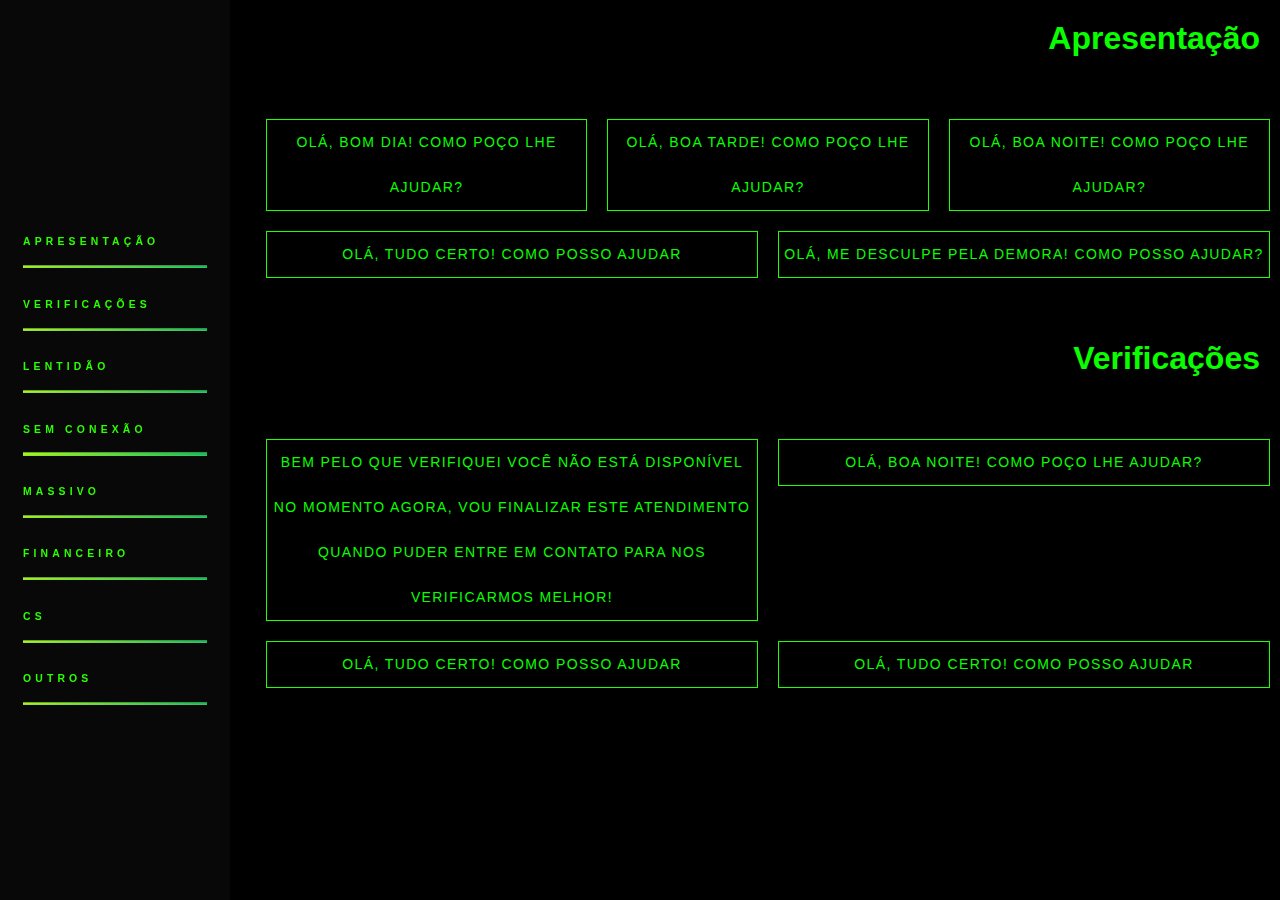
==== index.html @ 8264d184 "0.1" ====
<!DOCTYPE html>
<html lang="pt-BR">
<head>
    <meta charset="UTF-8">
    <meta http-equiv="X-UA-Compatible" content="IE=edge">
    <meta name="viewport" content="width=device-width, initial-scale=1.0">
    <link rel="stylesheet" href="/css/style.css">
    <script src="https://code.jquery.com/jquery-3.1.1.js"></script>
	<script>
		$(document).ready(function(){
			$(".button1").click(function(){
				var texto = $(this).text();
				var $temp = $("<input>");
				$("body").append($temp);
				$temp.val(texto).select();
				document.execCommand("copy");
				$temp.remove();
			});
		});
	</script>

    <title>Triagem</title>
</head>
<body>
    
    <main class="main">
        <aside class="sidebar">
          <nav class="nav">
            <ul>
              <li><a href="#">Apresentação</a></li>
              <li><a href="#">Verificações</a></li>
              <li><a href="#">Lentidão</a></li>
              <li><a href="#">Sem Conexão</a></li>
              <li><a href="#">Massivo</a></li>
              <li><a href="#">Financeiro</a></li>
              <li><a href="#">CS</a></li>
              <li><a href="#">Outros</a></li>
            </ul>
          </nav>
        </aside>
    </main>
    
    <section>
        
        <h1> Apresentação </h1>
        <div class="buttons">
            <div class="container">
                <a href="#" class="button1 btn effect01"><span>Olá, Bom Dia! Como poço lhe ajudar? </span></a>
                <a href="#" class="button1 btn effect01"><span>Olá, Boa Tarde! Como poço lhe ajudar? </span></a>
                <a href="#" class="button1 btn effect01"><span>Olá, Boa Noite! Como poço lhe ajudar? </span></a>
            </div>

            <div class="container">
                <a href="#" class="button1 btn effect01"><span>Olá, Tudo certo! como posso ajudar </span></a>
                <a href="#" class="button1 btn effect01"><span>Olá, Me desculpe pela demora! como posso ajudar? </span></a>
            </div>
          </div>
    </section>

    <section>
        <h1> Verificações </h1>
        <div class="buttons">
            <div class="container">
                <a href="/index.html" class="button1 btn effect01"><span>Bem pelo que verifiquei você não está disponível no momento agora, vou finalizar este atendimento quando puder entre em contato para nos verificarmos melhor! </span></a>
                <a href="#" class="button1 btn effect01"><span>Olá, Boa Noite! Como poço lhe ajudar? </span></a>
            </div>
            <div class="container">
                <a href="#" class="button1 btn effect01"><span>Olá, Tudo certo! como posso ajudar </span></a>
                <a href="#" class="button1 btn effect01"><span>Olá, Tudo certo! como posso ajudar </span></a>
            </div>
          </div>
    </section>
</body>
</html>
---- css/style.css ----
@import url("https://fonts.googleapis.com/css?family=Open+Sans");
* {
  margin: 0;
  padding: 0;
}

html {
  font-family: Arial;
  font-size: 16px;
  background: #000000;
}

.sidebar {
  position: fixed;
  width: 18%;
  height: 100%;
  background: #25252534;
  font-size: 0.65em;
}

.nav {
  position: relative;
  margin: 0 10%;
  text-align: left;
  top: 50%;
  -webkit-transform: translateY(-50%);
          transform: translateY(-50%);
  font-weight: bold;
}

.nav ul {
  list-style: none;
}

.nav ul li {
  position: relative;
  margin: 1em 0;
}

.nav ul li a {
  line-height: 5em;
  text-transform: uppercase;
  text-decoration: none;
  letter-spacing: 0.4em;
  color: #2bff00;
  display: block;
  -webkit-transition: all ease-out 300ms;
  transition: all ease-out 300ms;
}

.nav ul li:not(.active):hover a {
  color: #f7f7f7;
  padding-left: 20px;
  font-size: 12px;
}

.nav ul li::after {
  content: '';
  position: absolute;
  width: 100%;
  height: 0.2em;
  background: white;
  left: 0;
  bottom: 0;
  background-image: -webkit-gradient(linear, left top, right top, from(#9dff00), to(#00ca4e));
  background-image: linear-gradient(to right, #9dff00, #00ca4e);
}

.nav ul :hover {
  background: #11ca00;
}

section {
  /*btn_background*/
  /*btn_text*/
  /*highlight*/
}

section h1 {
  text-align: right;
  margin: 0 auto;
  padding: 20px;
  color: #09ff00;
  font-size: 32px;
}

section .buttons {
  text-align: center;
  width: 100%;
  height: 100%;
  padding: 2em 0em;
}

section .container {
  -webkit-box-align: start;
      -ms-flex-align: start;
          align-items: flex-start;
  display: -webkit-box;
  display: -ms-flexbox;
  display: flex;
  -webkit-box-orient: horizontal;
  -webkit-box-direction: normal;
      -ms-flex-direction: row;
          flex-direction: row;
  -webkit-box-pack: center;
      -ms-flex-pack: center;
          justify-content: center;
  text-align: center;
  max-width: 100%;
  margin-left: 20%;
}

section .btn {
  margin: 10px;
  letter-spacing: 0.1em;
  cursor: pointer;
  font-size: 14px;
  font-weight: 400;
  line-height: 45px;
  position: relative;
  text-decoration: none;
  text-transform: uppercase;
  width: 100%;
}

section .btn:hover {
  text-decoration: none;
}

section .effect01 {
  color: #09ff00;
  border: 0.07px solid #1eff00;
  -webkit-box-shadow: 0px 0px 0px 1px #000 inset;
          box-shadow: 0px 0px 0px 1px #000 inset;
  background-color: #000;
  overflow: hidden;
  position: relative;
  -webkit-transition: all 0.3s ease-in-out;
  transition: all 0.3s ease-in-out;
}

section .effect01:hover {
  border: 1px solid white;
  background-color: #fafffa;
  -webkit-box-shadow: 0px 0px 0px 4px #EEE inset;
          box-shadow: 0px 0px 0px 4px #EEE inset;
}

section .effect01 span {
  -webkit-transition: all 0.2s ease-out;
  transition: all 0.2s ease-out;
  z-index: 2;
}

section .effect01:hover span {
  color: black;
}

section .effect01:after {
  background: #FFF;
  border: 0px solid #000;
  content: "";
  height: 155px;
  left: -75px;
  opacity: .8;
  position: absolute;
  top: -50px;
  -webkit-transform: rotate(35deg);
  transform: rotate(35deg);
  width: 50px;
  -webkit-transition: all 1s cubic-bezier(0.075, 0.82, 0.165, 1);
  transition: all 1s cubic-bezier(0.075, 0.82, 0.165, 1);
  /*easeOutCirc*/
  z-index: 1;
}

section .effect01:hover:after {
  background: #FFF;
  border: 20px solid #000;
  opacity: 0;
  left: 120%;
  -webkit-transform: rotate(40deg);
  transform: rotate(40deg);
}
/*# sourceMappingURL=style.css.map */
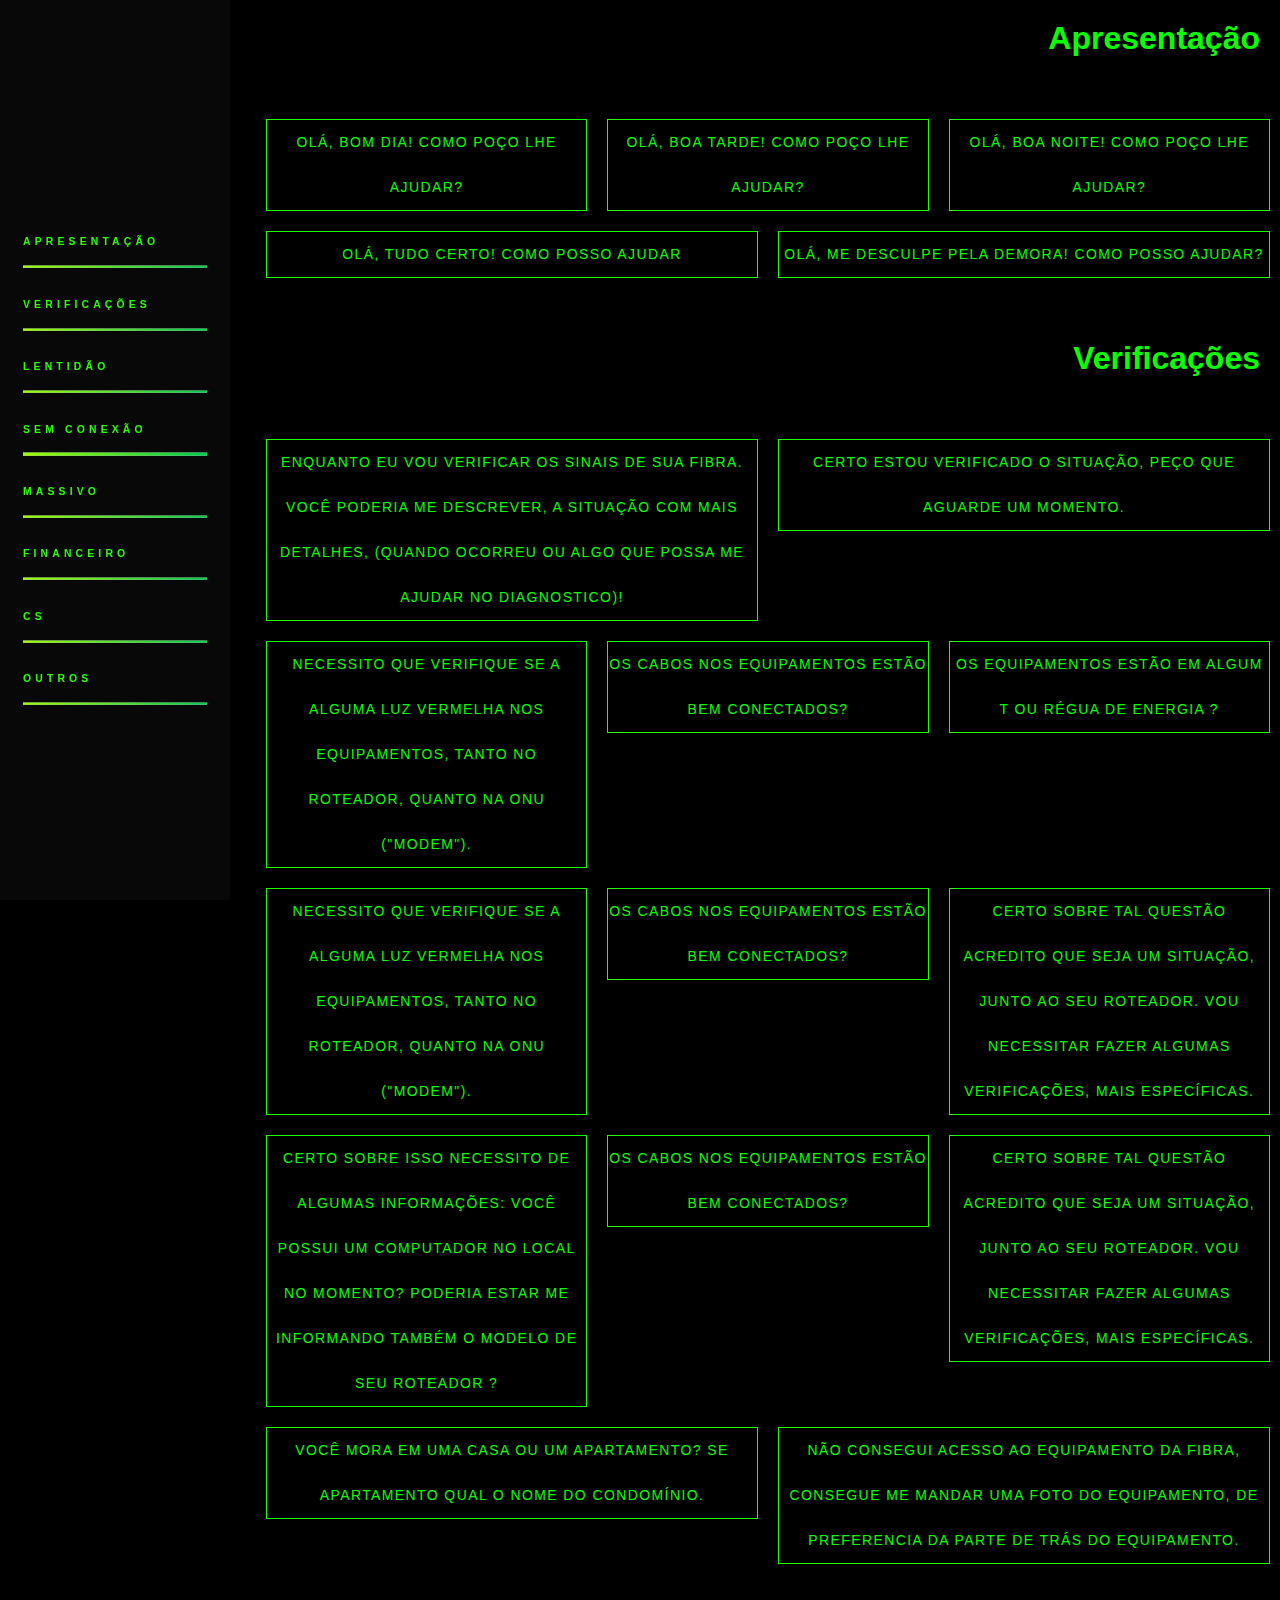
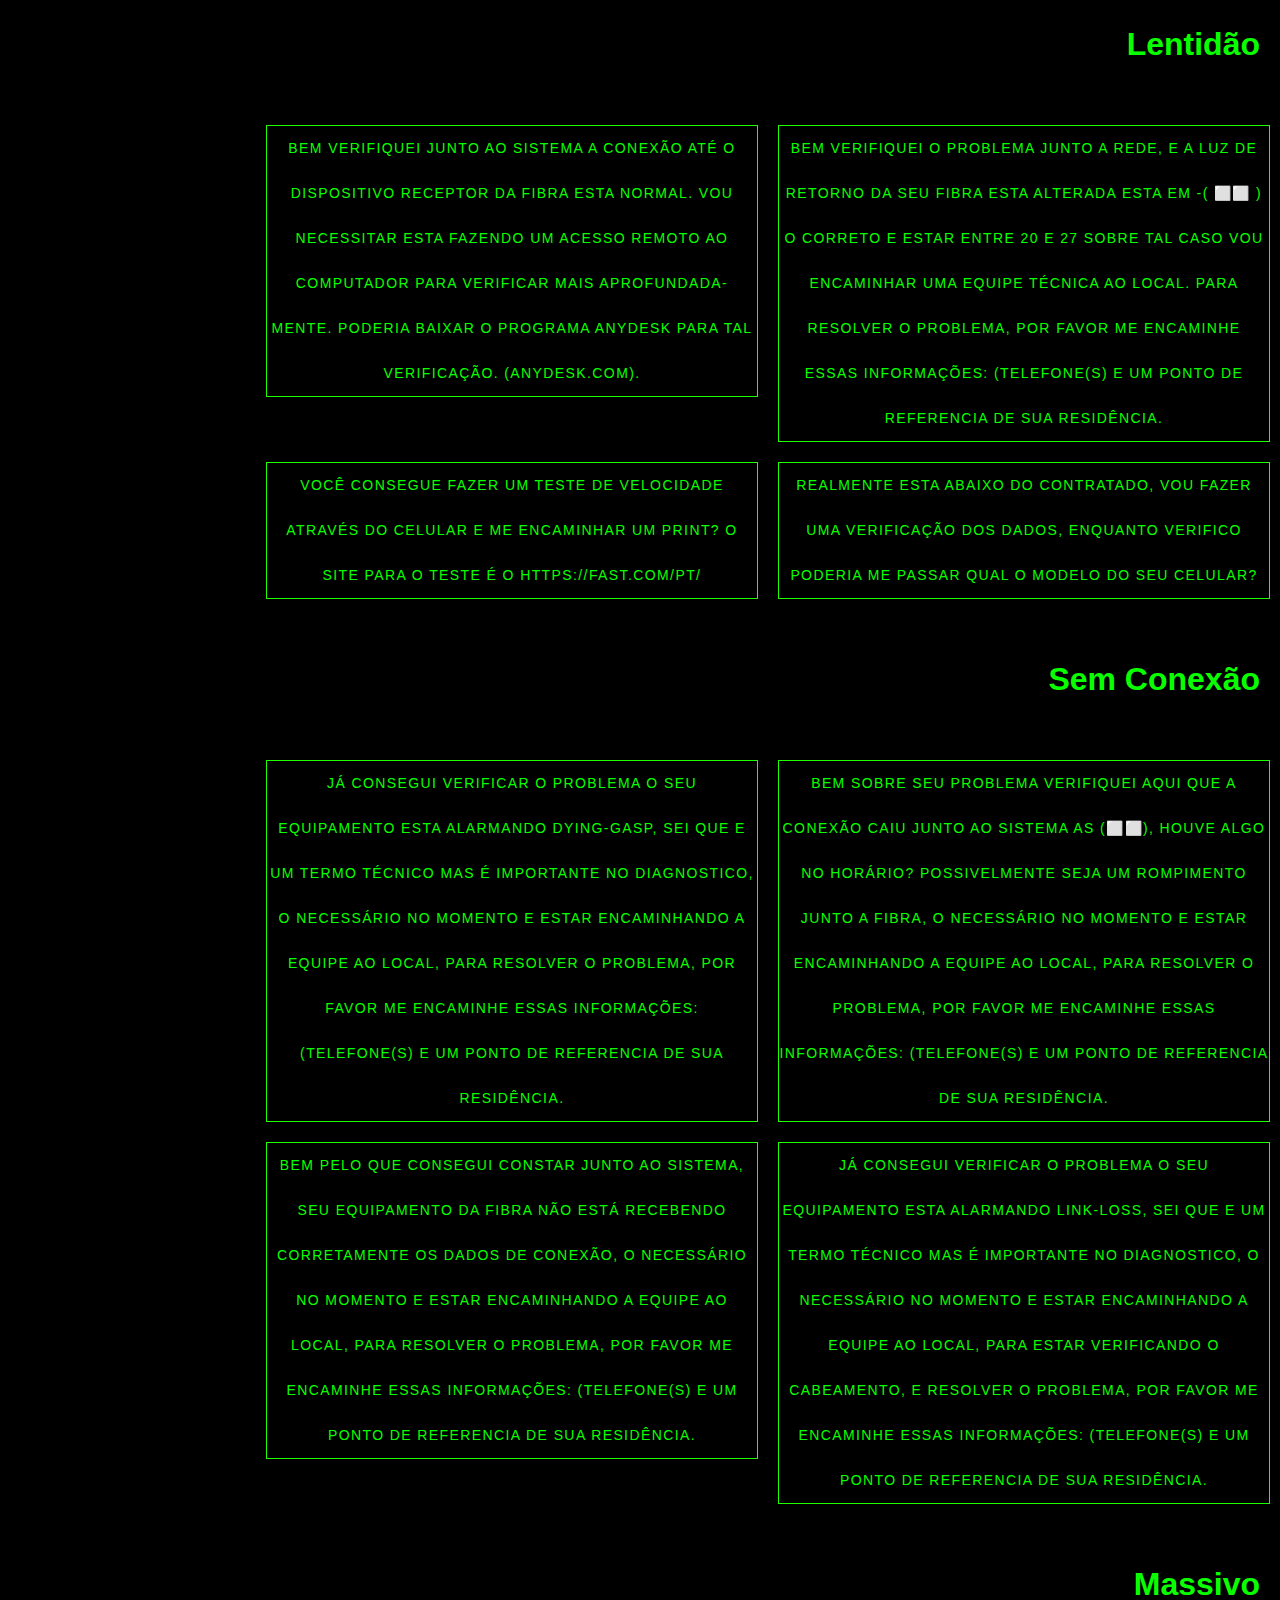
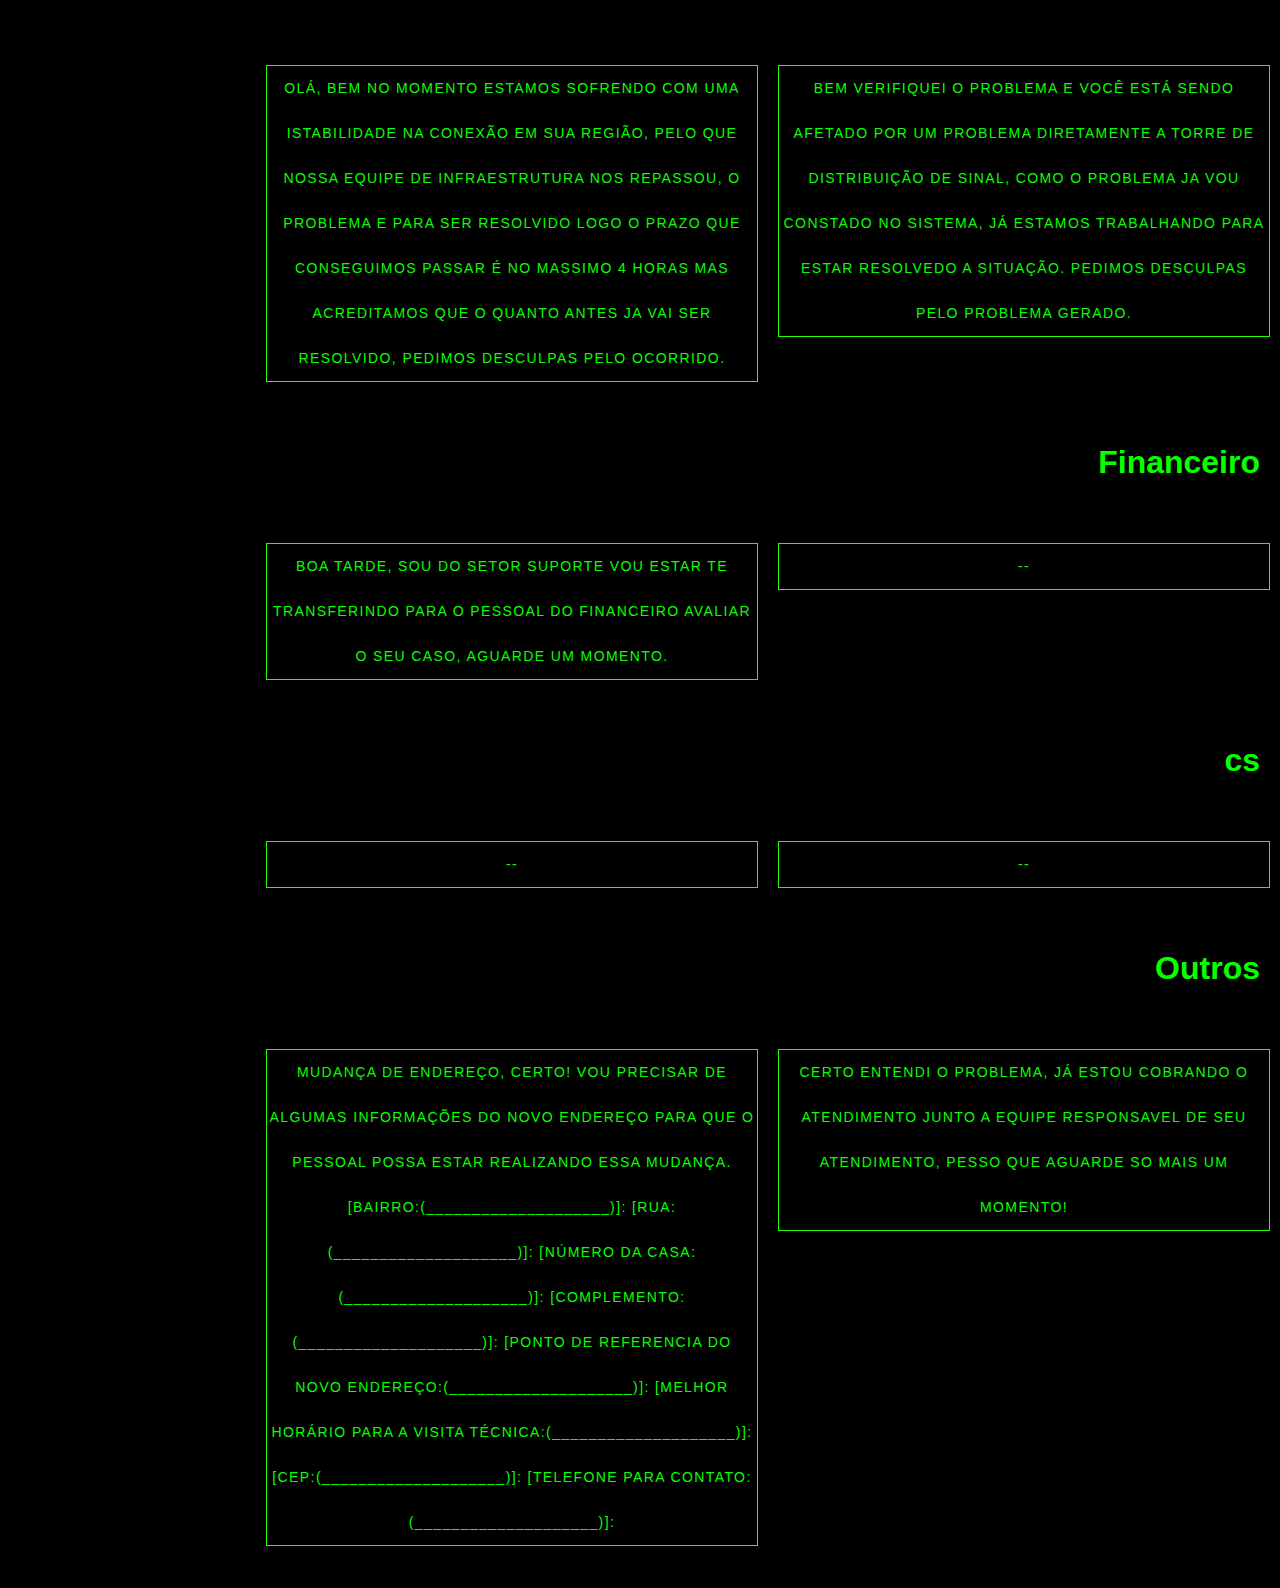
==== commit 4eea05ae: "0.2" ====
--- a/index.html
+++ b/index.html
@@ -27,20 +27,20 @@
         <aside class="sidebar">
           <nav class="nav">
             <ul>
-              <li><a href="#">Apresentação</a></li>
-              <li><a href="#">Verificações</a></li>
-              <li><a href="#">Lentidão</a></li>
-              <li><a href="#">Sem Conexão</a></li>
-              <li><a href="#">Massivo</a></li>
-              <li><a href="#">Financeiro</a></li>
-              <li><a href="#">CS</a></li>
-              <li><a href="#">Outros</a></li>
+              <li><a href="#apresentacao">Apresentação</a></li>
+              <li><a href="#verificacoes">Verificações</a></li>
+              <li><a href="#lentidao">Lentidão</a></li>
+              <li><a href="#semconexao">Sem Conexão</a></li>
+              <li><a href="#massivo">Massivo</a></li>
+              <li><a href="#financeiro">Financeiro</a></li>
+              <li><a href="#cs">CS</a></li>
+              <li><a href="#outros">Outros</a></li>
             </ul>
           </nav>
         </aside>
     </main>
     
-    <section>
+    <section id="apresentacao">
         
         <h1> Apresentação </h1>
         <div class="buttons">
@@ -57,18 +57,118 @@
           </div>
     </section>
 
-    <section>
+    <section id="verificacoes">
         <h1> Verificações </h1>
         <div class="buttons">
             <div class="container">
-                <a href="/index.html" class="button1 btn effect01"><span>Bem pelo que verifiquei você não está disponível no momento agora, vou finalizar este atendimento quando puder entre em contato para nos verificarmos melhor! </span></a>
-                <a href="#" class="button1 btn effect01"><span>Olá, Boa Noite! Como poço lhe ajudar? </span></a>
+                <a href="#" class="button1 btn effect01"><span>Enquanto eu vou verificar os sinais de sua fibra. Você poderia me descrever, a situação com mais detalhes, (quando ocorreu ou algo que possa me ajudar no diagnostico)!</span></a>
+                <a href="#" class="button1 btn effect01"><span>Certo estou verificado o situação, peço que aguarde um momento. </span></a>
             </div>
             <div class="container">
-                <a href="#" class="button1 btn effect01"><span>Olá, Tudo certo! como posso ajudar </span></a>
-                <a href="#" class="button1 btn effect01"><span>Olá, Tudo certo! como posso ajudar </span></a>
+                <a href="#" class="button1 btn effect01"><span>Necessito que verifique se a alguma luz vermelha nos equipamentos, tanto no roteador, quanto na ONU ("Modem"). </span></a>
+                <a href="#" class="button1 btn effect01"><span>Os cabos nos equipamentos estão bem conectados? </span></a>
+                <a href="#" class="button1 btn effect01"><span>Os equipamentos estão em algum T ou régua de energia ? </span></a>
+            </div>
+            <div class="container">
+                <a href="#" class="button1 btn effect01"><span>Necessito que verifique se a alguma luz vermelha nos equipamentos, tanto no roteador, quanto na ONU ("Modem"). </span></a>
+                <a href="#" class="button1 btn effect01"><span>Os cabos nos equipamentos estão bem conectados? </span></a>
+                <a href="#" class="button1 btn effect01"><span>Certo sobre tal questão acredito que seja um situação, junto ao seu roteador. Vou necessitar fazer algumas verificações, mais específicas. </span></a>
+            </div>
+            <div class="container">
+                <a href="#" class="button1 btn effect01"><span>Certo sobre isso necessito de algumas informações:
+                    Você possui um computador no local no momento?
+                    Poderia estar me informando também o modelo de seu roteador ? </span></a>
+                <a href="#" class="button1 btn effect01"><span>Os cabos nos equipamentos estão bem conectados? </span></a>
+                <a href="#" class="button1 btn effect01"><span>Certo sobre tal questão acredito que seja um situação, junto ao seu roteador. Vou necessitar fazer algumas verificações, mais específicas. </span></a>
+            </div>
+            <div class="container">
+                <a href="#" class="button1 btn effect01"><span>Você mora em uma casa ou um apartamento? se Apartamento qual o nome do condomínio.</span></a>
+                <a href="#" class="button1 btn effect01"><span>Não consegui acesso ao equipamento da fibra, consegue me mandar uma foto do equipamento, de preferencia da parte de trás do equipamento.</span></a>
             </div>
           </div>
-    </section>
+        </section>
+        <section id="lentidao">
+            <h1> Lentidão </h1>
+            <div class="buttons">
+                <div class="container">
+                    <a href="/index.html" class="button1 btn effect01"><span>Bem verifiquei junto ao sistema a conexão até o dispositivo receptor da fibra esta normal. Vou necessitar esta fazendo um acesso remoto ao computador para verificar mais aprofundada-mente. Poderia baixar o programa Anydesk para tal verificação. (anydesk.com).</span></a>
+                    <a href="#" class="button1 btn effect01"><span>Bem verifiquei o problema junto a rede, e a luz de retorno da seu fibra esta alterada esta em -( ⬜⬜ ) o correto e estar entre 20 e 27 sobre tal caso vou encaminhar uma equipe técnica ao local. Para resolver o problema, por favor me encaminhe essas informações: (Telefone(s) e um ponto de referencia de sua Residência.</span></a>
+                </div>
+                <div class="container">
+                    <a href="/index.html" class="button1 btn effect01"><span>Você consegue fazer um teste de velocidade através do celular e me encaminhar um print? o site para o teste é o https://fast.com/pt/
+                    </span></a>
+                    <a href="#" class="button1 btn effect01"><span>Realmente esta abaixo do contratado, vou fazer uma verificação dos dados, enquanto verifico poderia me passar qual o modelo do seu celular?</span></a>
+                </div>
+            </div>
+        </section>
+        <section id="semconexao">
+            <h1> Sem Conexão </h1>
+            <div class="buttons">
+                <div class="container">
+                    <a href="/index.html" class="button1 btn effect01"><span>Já consegui verificar o problema o seu equipamento esta alarmando dying-gasp, sei que e um termo técnico mas é importante no diagnostico, o necessário no momento e estar encaminhando a equipe ao local, para resolver o problema, por favor me encaminhe essas informações: (Telefone(s) e um ponto de referencia de sua Residência.
+                    </span></a>
+                    <a href="#" class="button1 btn effect01"><span>Bem sobre seu problema verifiquei aqui que a conexão caiu junto ao sistema as (⬜⬜), houve algo no horário? Possivelmente seja um rompimento junto a fibra, o necessário no momento e estar encaminhando a equipe ao local, para resolver o problema, por favor me encaminhe essas informações: (Telefone(s) e um ponto de referencia de sua Residência.</span></a>
+                </div>
+                <div class="container">
+                    <a href="/index.html" class="button1 btn effect01"><span>Bem pelo que consegui constar junto ao sistema, seu equipamento da fibra não está recebendo corretamente os dados de conexão, o necessário no momento e estar encaminhando a equipe ao local, para resolver o problema, por favor me encaminhe essas informações: (Telefone(s) e um ponto de referencia de sua Residência.
+                    </span></a>
+                    <a href="#" class="button1 btn effect01"><span>Já consegui verificar o problema o seu equipamento esta alarmando Link-loss, sei que e um termo técnico mas é importante no diagnostico, o necessário no momento e estar encaminhando a equipe ao local, para estar verificando o cabeamento, e resolver o problema, por favor me encaminhe essas informações: (Telefone(s) e um ponto de referencia de sua Residência.</span></a>
+                </div>       
+            </div>
+        </section>
+        <section id="massivo">
+            <h1> Massivo </h1>
+            <div class="buttons">
+                <div class="container">
+                    <a href="/index.html" class="button1 btn effect01"><span>Olá, Bem no momento estamos sofrendo com uma istabilidade na conexão em sua região, pelo que nossa equipe de Infraestrutura nos repassou, o problema e para ser resolvido logo o prazo que conseguimos passar é no massimo 4 horas mas acreditamos que o quanto antes ja vai ser resolvido, pedimos desculpas pelo ocorrido.</span></a>
+                    <a href="#" class="button1 btn effect01"><span>Bem verifiquei o problema e você está sendo afetado por um problema diretamente a torre de distribuição de sinal, como o problema ja vou constado no sistema, já estamos trabalhando para estar resolvedo a situação. Pedimos desculpas pelo problema gerado.</span></a>
+                </div>
+            </div>
+        </section>
+        <section id="financeiro">
+            <h1> Financeiro </h1>
+            <div class="buttons">
+                <div class="container">
+                    <a href="/index.html" class="button1 btn effect01"><span>Boa tarde, sou do setor suporte vou estar te transferindo para o pessoal do financeiro avaliar o seu caso, aguarde um momento.</span></a>
+                    <a href="#" class="button1 btn effect01"><span>--</span></a>
+                </div>
+            </div>
+        </section>
+        <section id="cs">
+            <h1> cs </h1>
+            <div class="buttons">
+                <div class="container">
+                    <a href="/index.html" class="button1 btn effect01"><span>--</span></a>
+                    <a href="#" class="button1 btn effect01"><span>--</span></a>
+                </div>
+            </div>
+        </section>
+        <section id="outros">
+            <h1> Outros </h1>
+            <div class="buttons">
+                <div class="container">
+                    <a href="/index.html" class="button1 btn effect01"><span> 
+                        Mudança de endereço, certo! Vou precisar de algumas informações do novo endereço para que o pessoal possa estar realizando essa mudança.
+                        
+                        [Bairro:(____________________)]:
+                        
+                        [Rua:(____________________)]:
+                        
+                        [Número da Casa:(____________________)]:
+                        
+                        [Complemento:(____________________)]:
+                        
+                        [Ponto de referencia do novo endereço:(____________________)]:
+                        
+                        [Melhor horário para a visita técnica:(____________________)]:
+                        
+                        [CEP:(____________________)]:
+                        
+                        [Telefone para contato:(____________________)]:              
+                     </span></a>
+                    <a href="#" class="button1 btn effect01"><span>Certo entendi o problema, Já estou cobrando o atendimento junto a equipe responsavel de seu atendimento, pesso que aguarde so mais um momento! </span></a>
+                </div>
+            </div>
+        </section>
 </body>
 </html>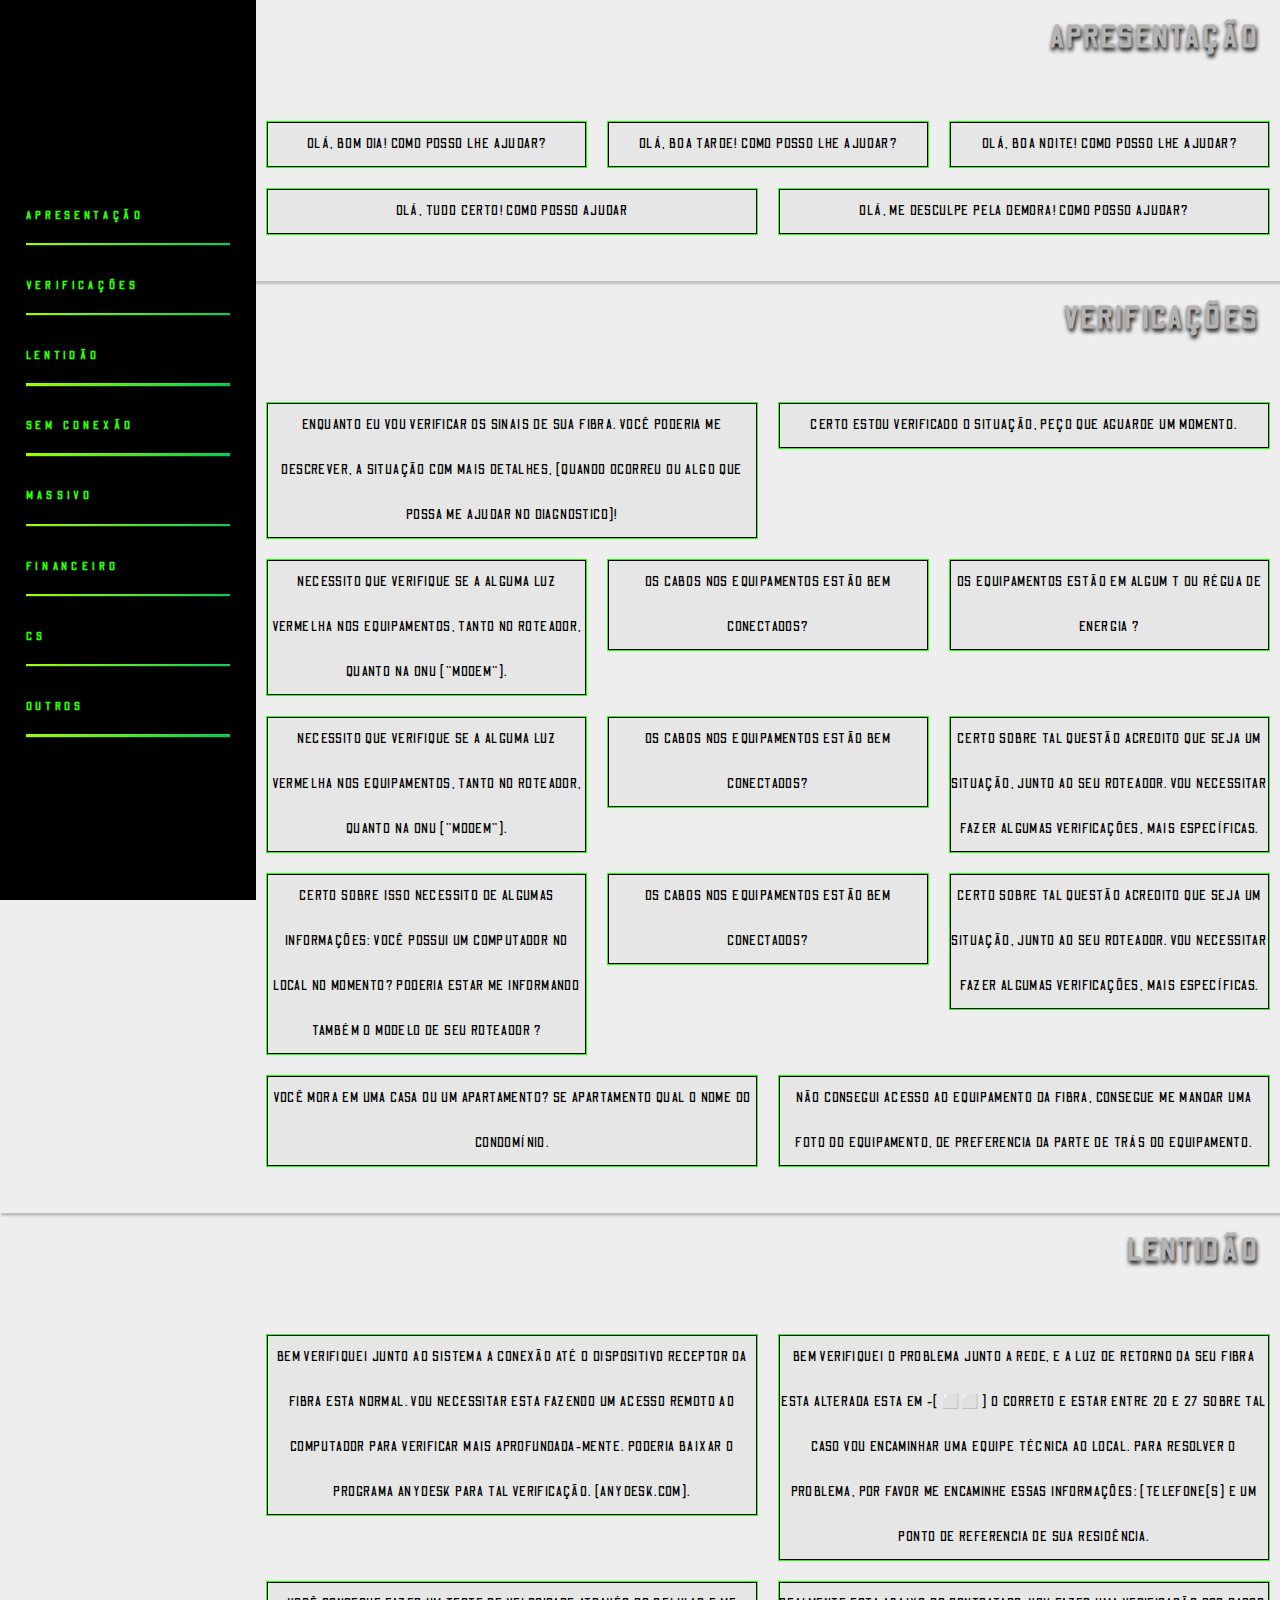
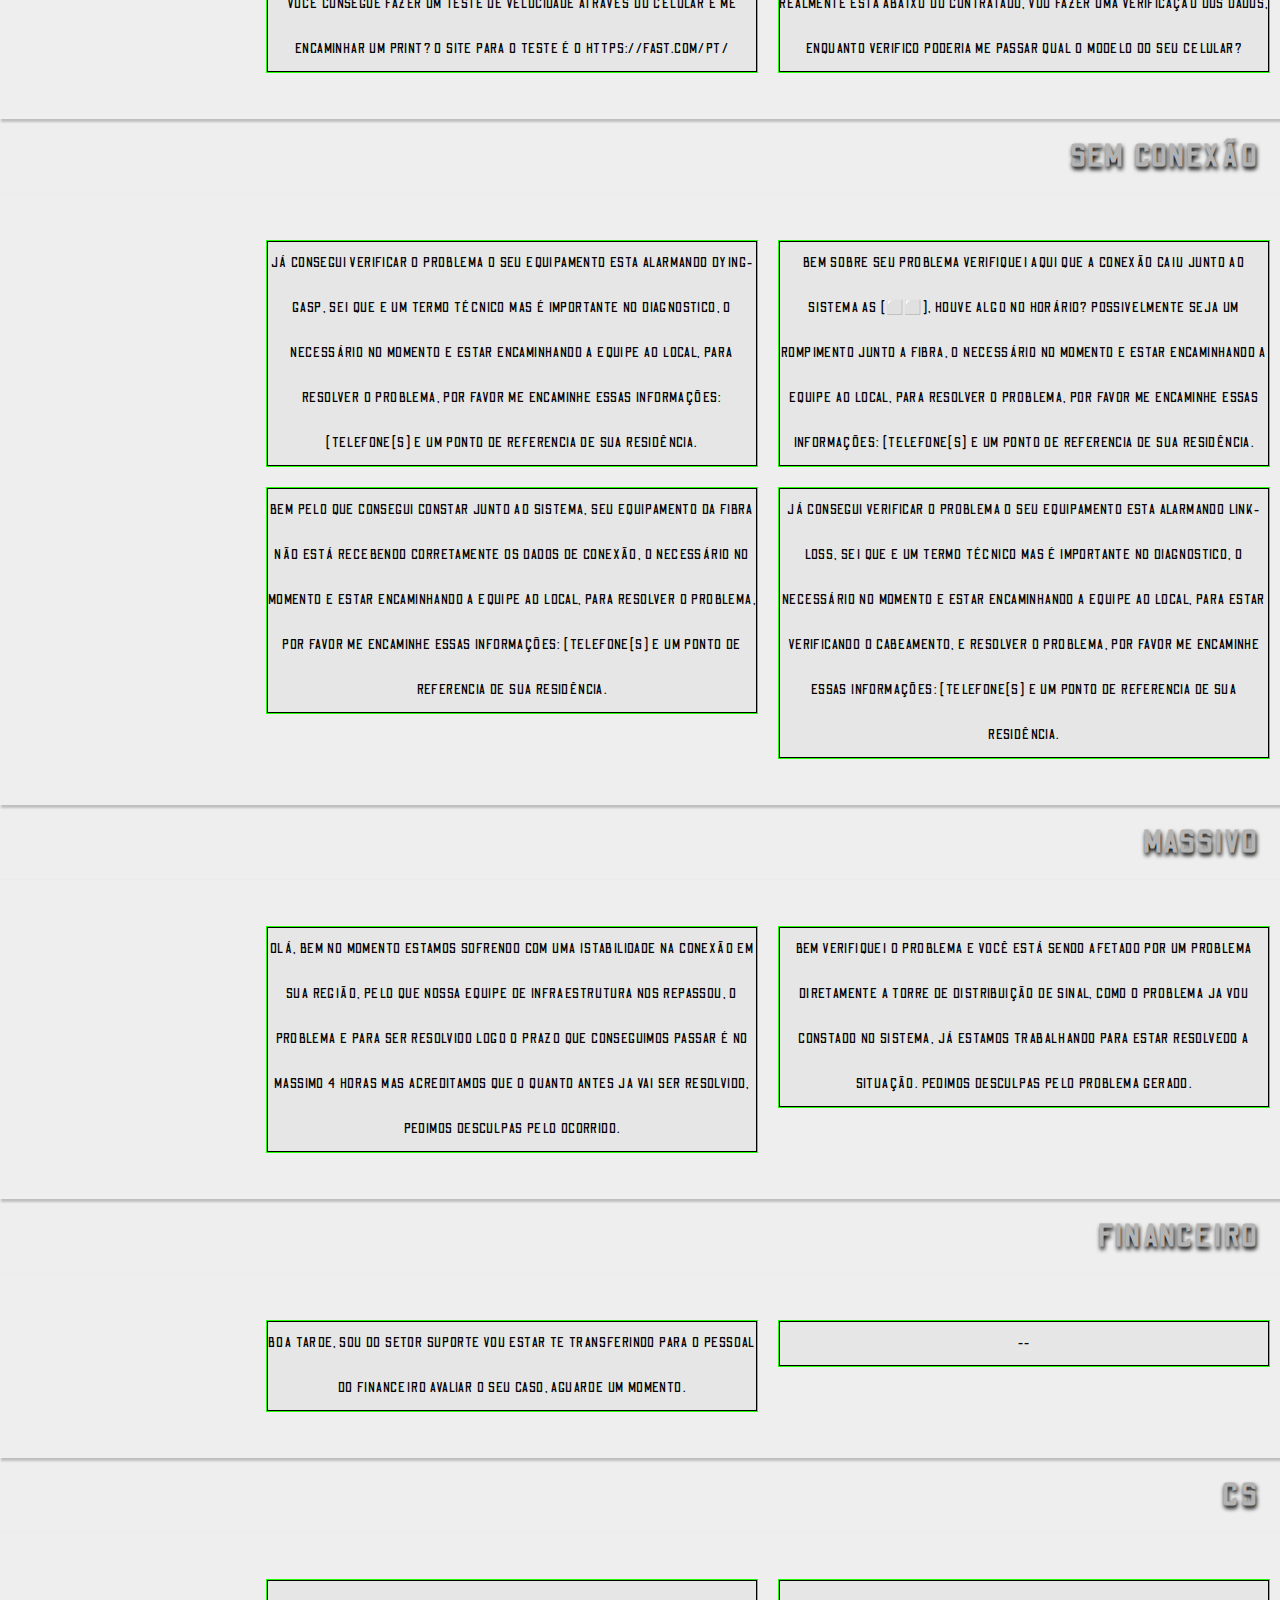
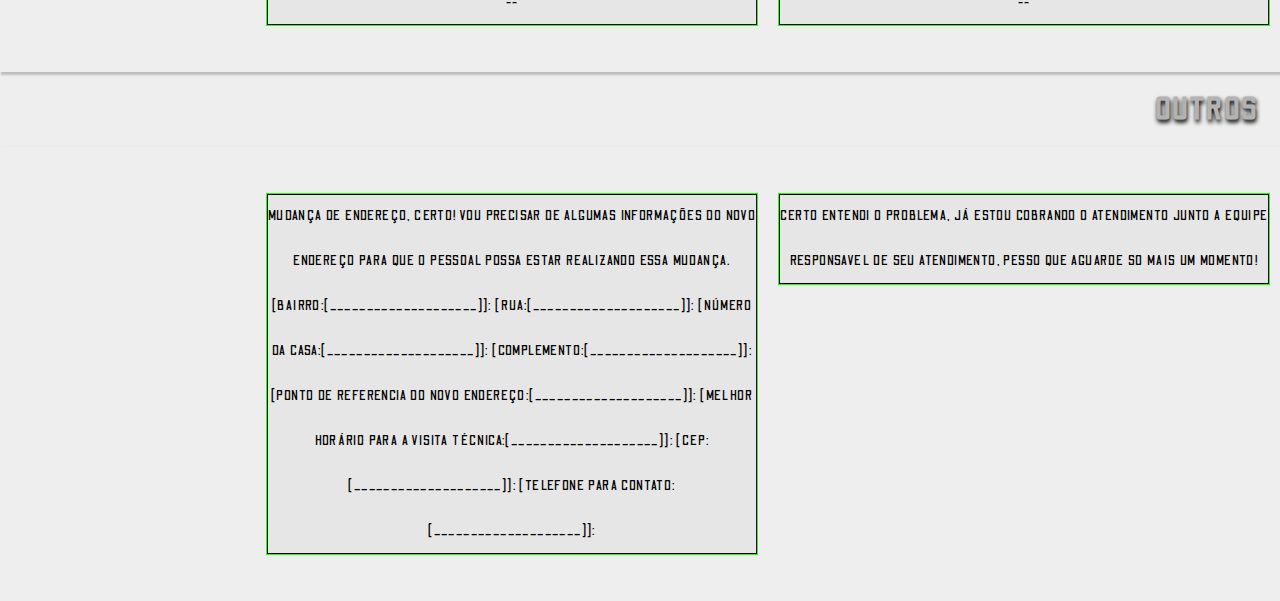
==== commit a42a0d6d: "0.3" ====
--- a/index.html
+++ b/index.html
@@ -45,9 +45,9 @@
         <h1> Apresentação </h1>
         <div class="buttons">
             <div class="container">
-                <a href="#" class="button1 btn effect01"><span>Olá, Bom Dia! Como poço lhe ajudar? </span></a>
-                <a href="#" class="button1 btn effect01"><span>Olá, Boa Tarde! Como poço lhe ajudar? </span></a>
-                <a href="#" class="button1 btn effect01"><span>Olá, Boa Noite! Como poço lhe ajudar? </span></a>
+                <a href="#" class="button1 btn effect01"><span>Olá, Bom Dia! Como posso lhe ajudar? </span></a>
+                <a href="#" class="button1 btn effect01"><span>Olá, Boa Tarde! Como posso lhe ajudar? </span></a>
+                <a href="#" class="button1 btn effect01"><span>Olá, Boa Noite! Como posso lhe ajudar? </span></a>
             </div>
 
             <div class="container">
--- a/css/style.css
+++ b/css/style.css
@@ -1,20 +1,21 @@
 @import url("https://fonts.googleapis.com/css?family=Open+Sans");
+@import url("https://fonts.googleapis.com/css2?family=Odibee+Sans&display=swap");
 * {
   margin: 0;
   padding: 0;
+  font-family: 'Odibee Sans', cursive;
 }
 
 html {
-  font-family: Arial;
-  font-size: 16px;
-  background: #000000;
+  font-size: 18px;
+  background-color: #EEE;
 }
 
 .sidebar {
   position: fixed;
-  width: 18%;
+  width: 20%;
   height: 100%;
-  background: #25252534;
+  background: #000000;
   font-size: 0.65em;
 }
 
@@ -73,15 +74,17 @@
 section {
   /*btn_background*/
   /*btn_text*/
-  /*highlight*/
 }
 
 section h1 {
+  letter-spacing: 0.1em;
   text-align: right;
   margin: 0 auto;
   padding: 20px;
-  color: #09ff00;
+  color: #b3b3b3;
   font-size: 32px;
+  text-shadow: 1px 3px 4px black;
+  text-transform: uppercase;
 }
 
 section .buttons {
@@ -89,6 +92,8 @@
   width: 100%;
   height: 100%;
   padding: 2em 0em;
+  -webkit-box-shadow: 2px 2px 2px 1px rgba(0, 0, 0, 0.2);
+          box-shadow: 2px 2px 2px 1px rgba(0, 0, 0, 0.2);
 }
 
 section .container {
@@ -128,11 +133,11 @@
 }
 
 section .effect01 {
-  color: #09ff00;
+  color: #020202;
   border: 0.07px solid #1eff00;
   -webkit-box-shadow: 0px 0px 0px 1px #000 inset;
           box-shadow: 0px 0px 0px 1px #000 inset;
-  background-color: #000;
+  background-color: #e6e6e6;
   overflow: hidden;
   position: relative;
   -webkit-transition: all 0.3s ease-in-out;
@@ -140,8 +145,8 @@
 }
 
 section .effect01:hover {
-  border: 1px solid white;
-  background-color: #fafffa;
+  border: 1px solid #00d9ff;
+  background-color: #d8d8d8;
   -webkit-box-shadow: 0px 0px 0px 4px #EEE inset;
           box-shadow: 0px 0px 0px 4px #EEE inset;
 }
@@ -155,31 +160,4 @@
 section .effect01:hover span {
   color: black;
 }
-
-section .effect01:after {
-  background: #FFF;
-  border: 0px solid #000;
-  content: "";
-  height: 155px;
-  left: -75px;
-  opacity: .8;
-  position: absolute;
-  top: -50px;
-  -webkit-transform: rotate(35deg);
-  transform: rotate(35deg);
-  width: 50px;
-  -webkit-transition: all 1s cubic-bezier(0.075, 0.82, 0.165, 1);
-  transition: all 1s cubic-bezier(0.075, 0.82, 0.165, 1);
-  /*easeOutCirc*/
-  z-index: 1;
-}
-
-section .effect01:hover:after {
-  background: #FFF;
-  border: 20px solid #000;
-  opacity: 0;
-  left: 120%;
-  -webkit-transform: rotate(40deg);
-  transform: rotate(40deg);
-}
 /*# sourceMappingURL=style.css.map */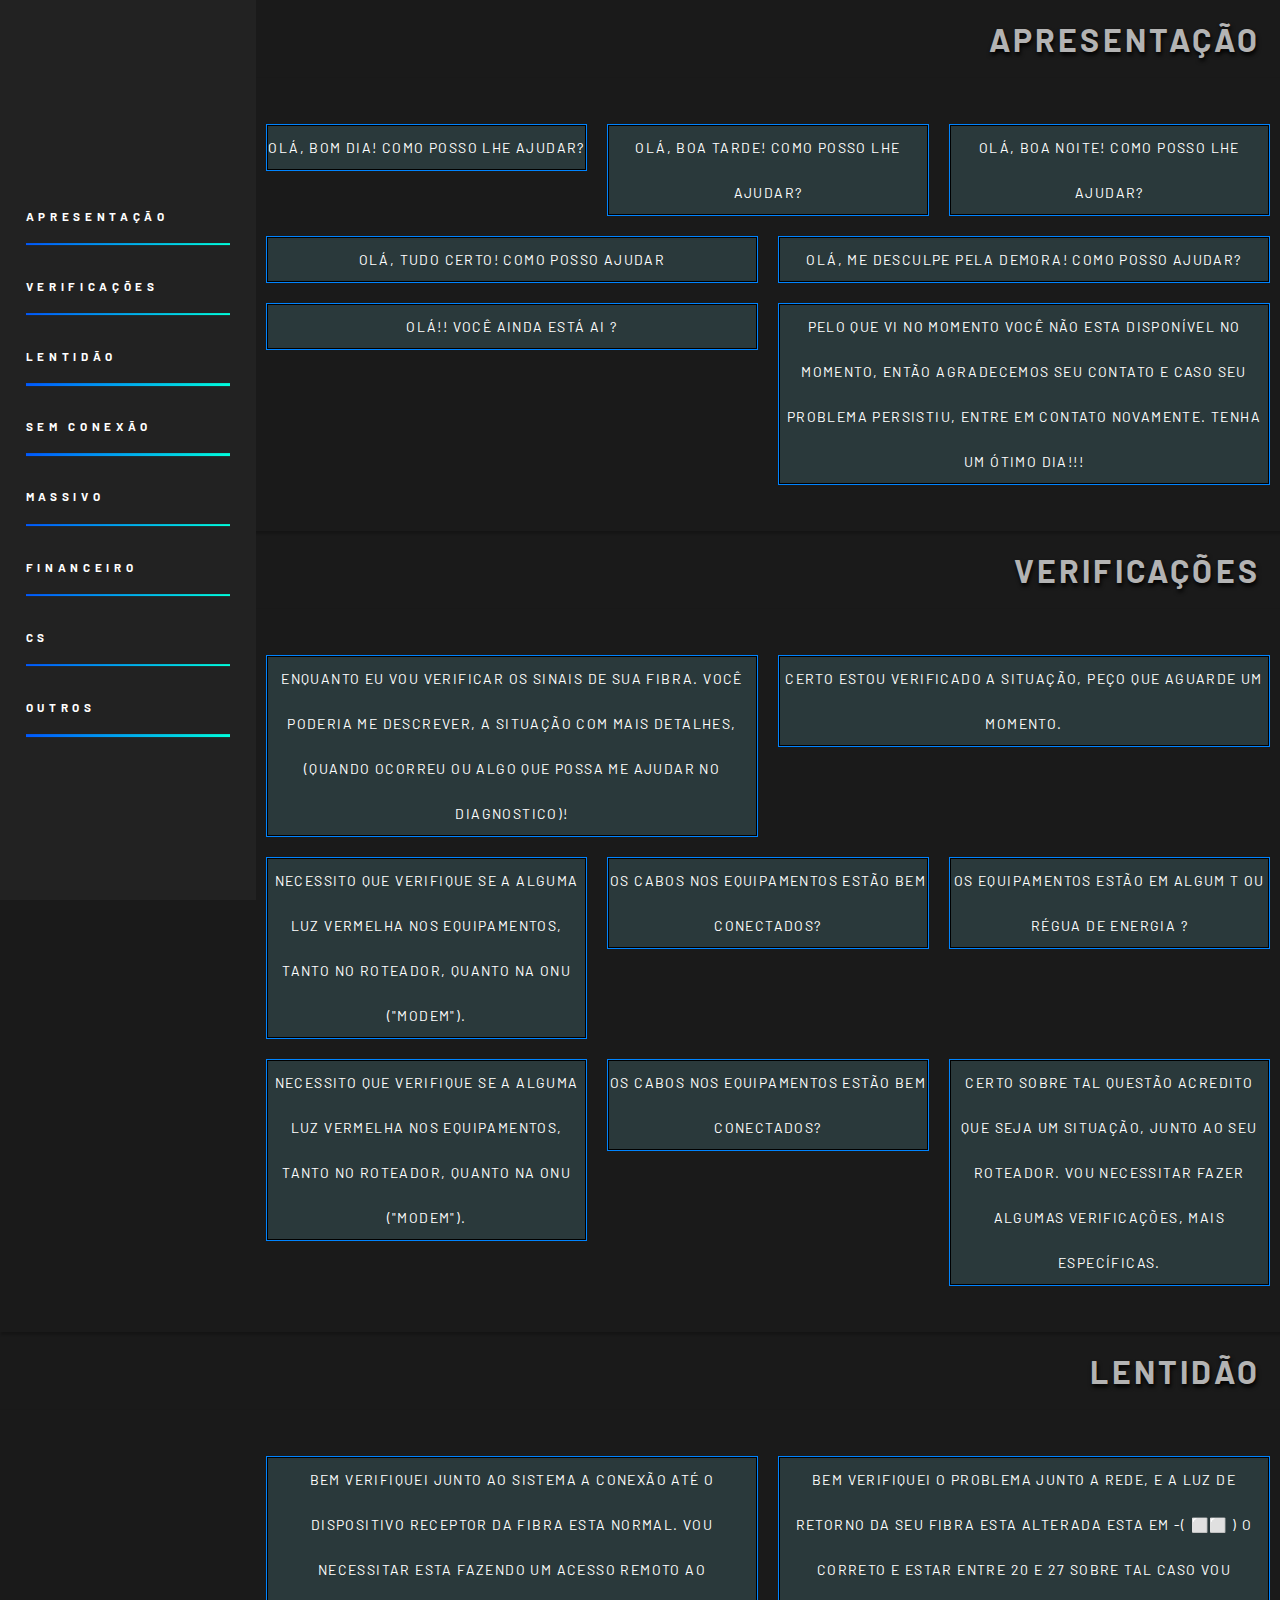
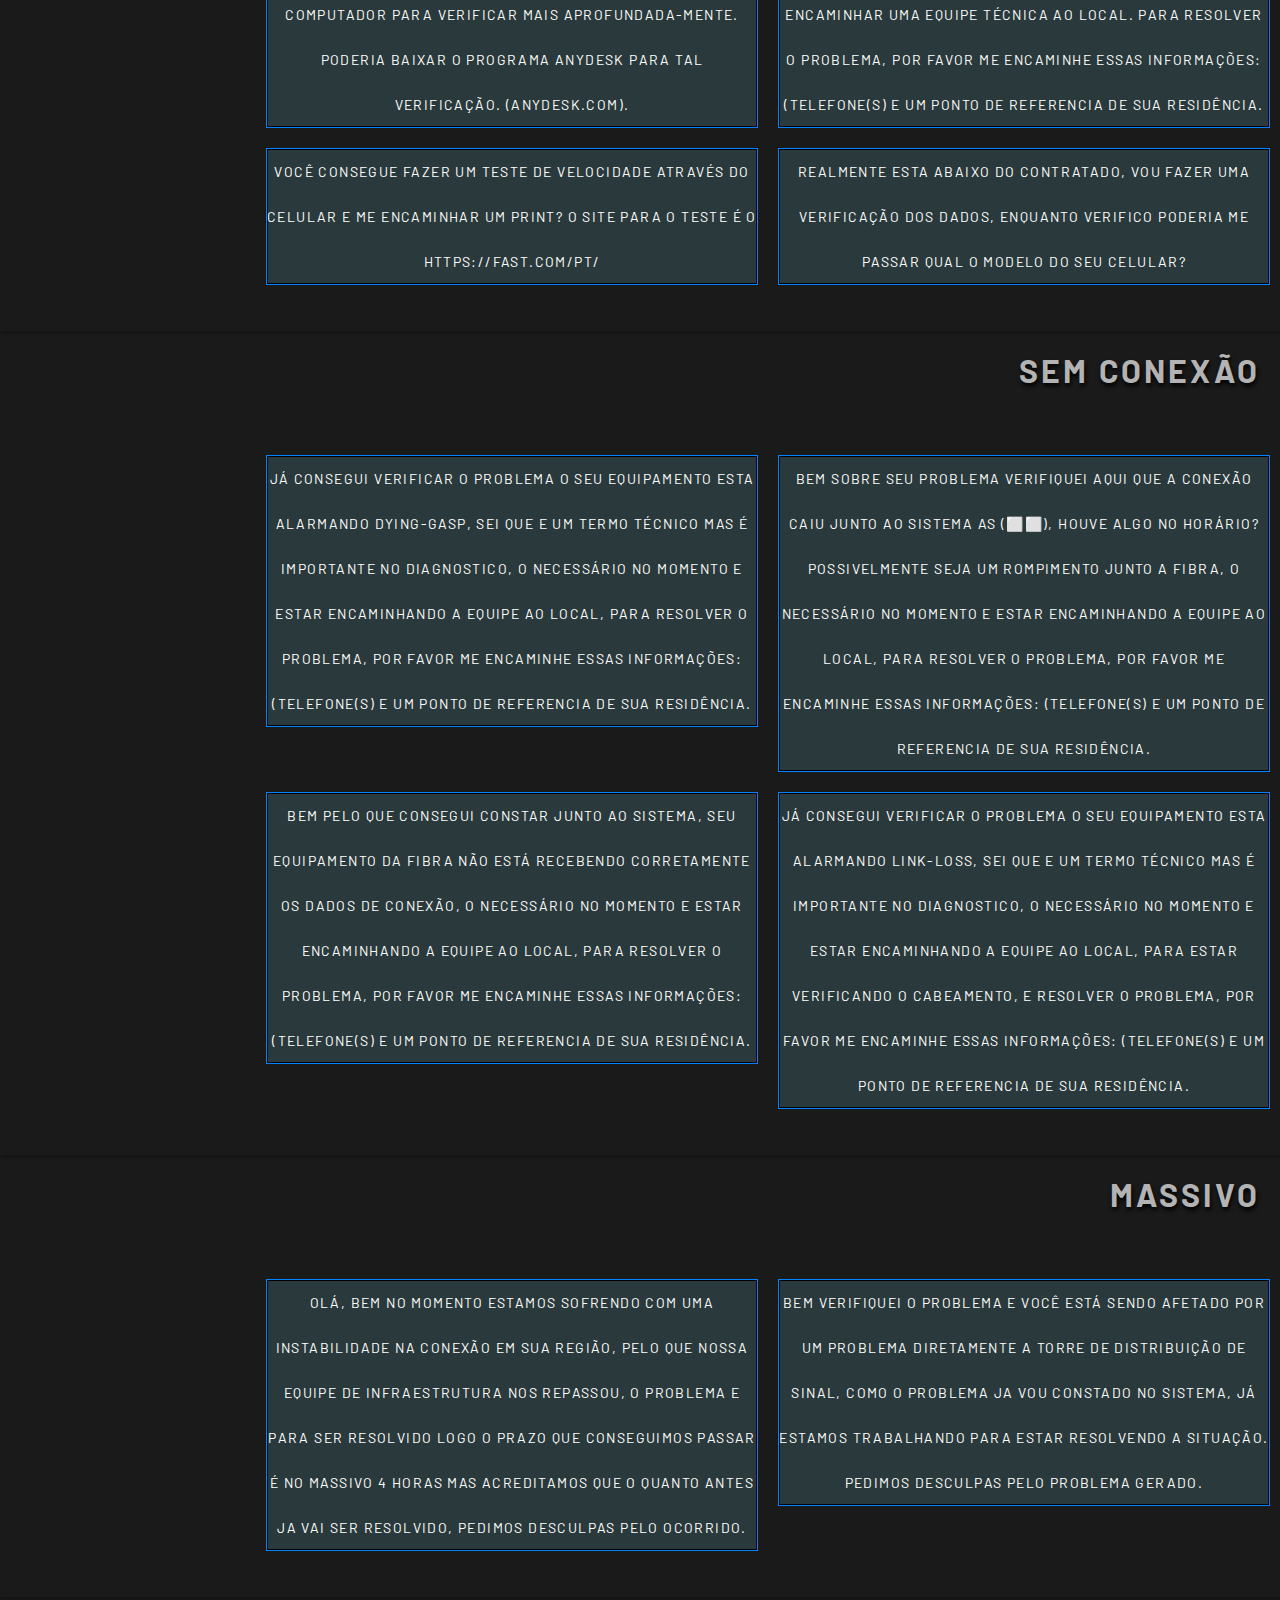
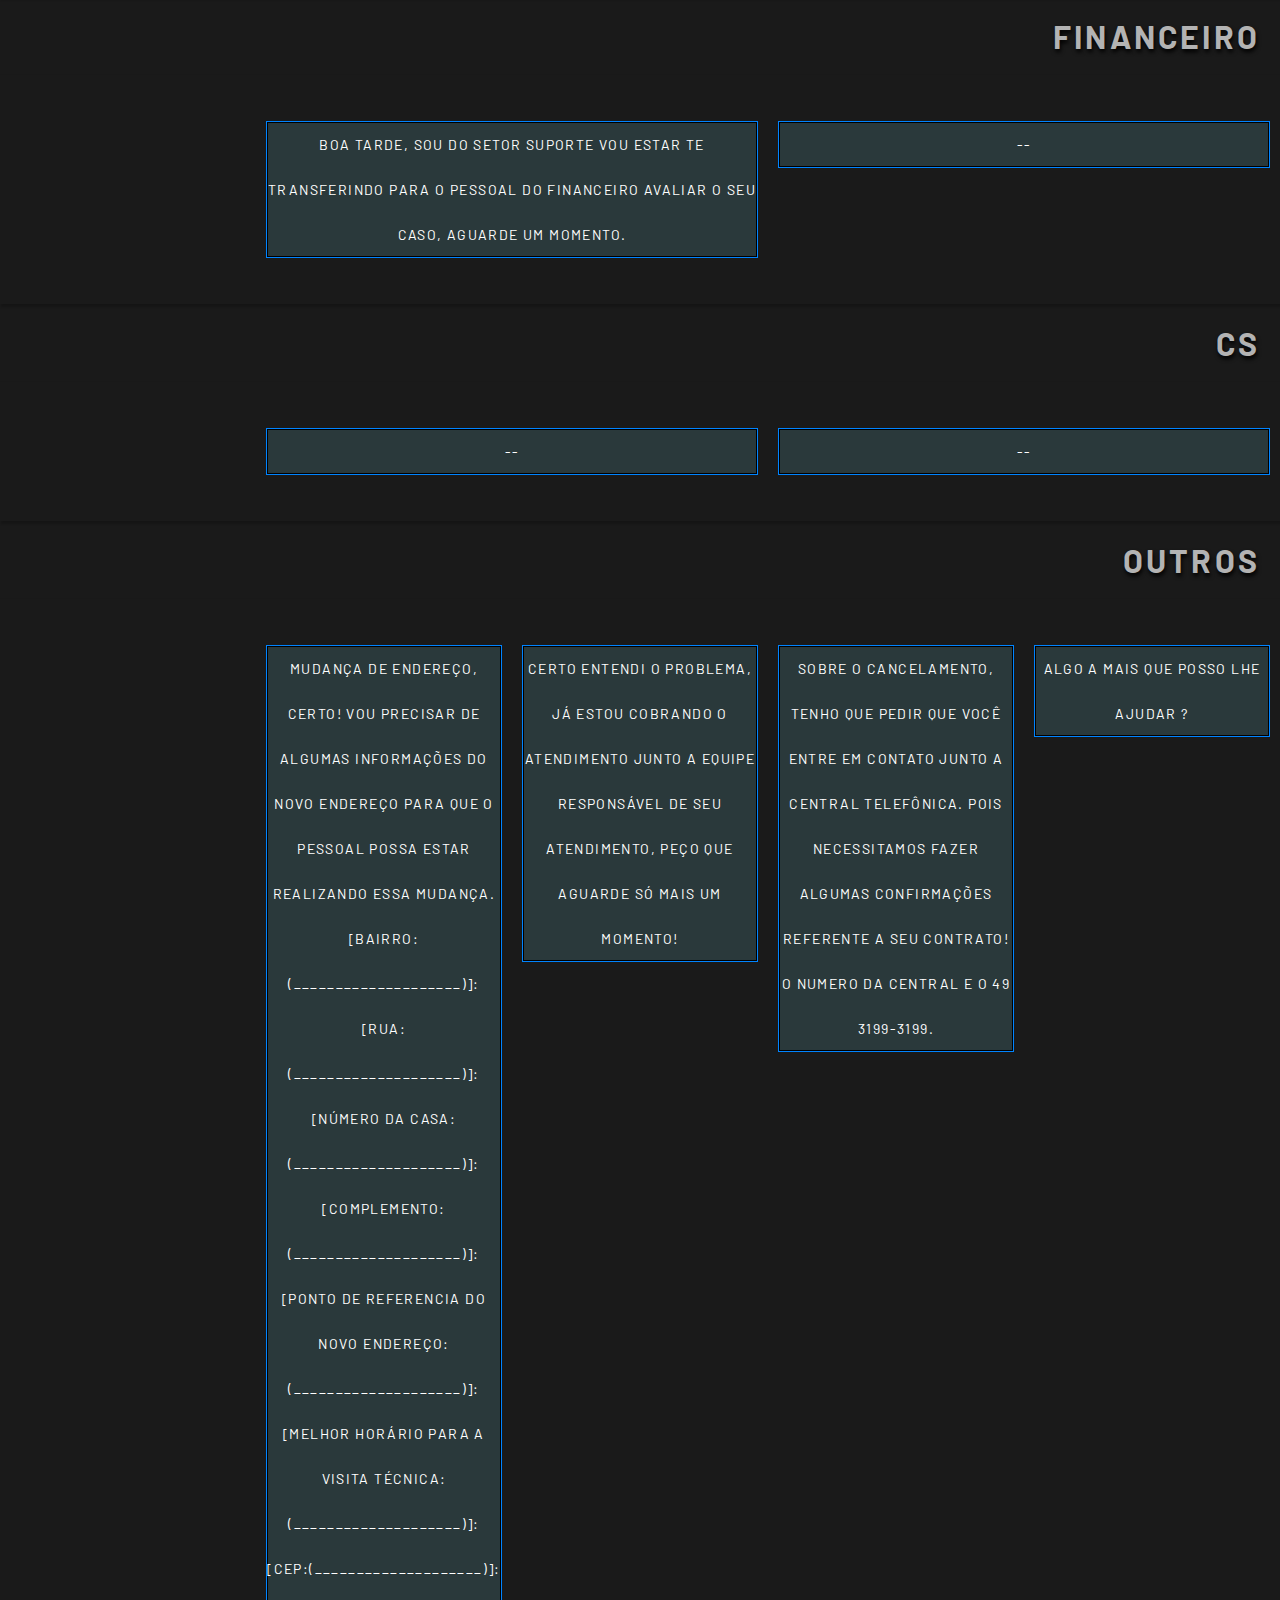
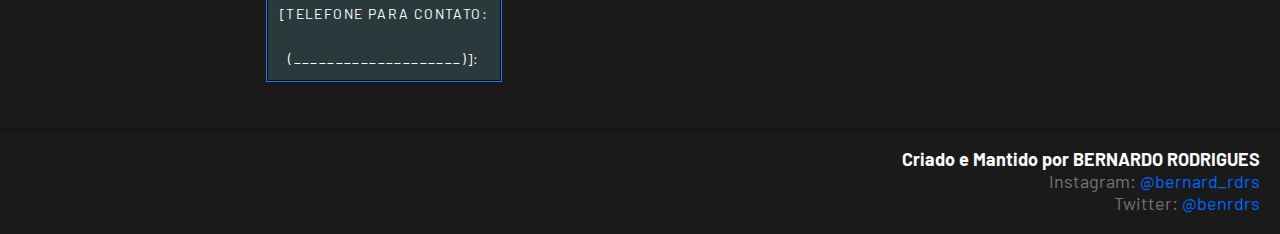
==== commit 5a0c3d62: "0.4.1" ====
--- a/index.html
+++ b/index.html
@@ -6,18 +6,7 @@
     <meta name="viewport" content="width=device-width, initial-scale=1.0">
     <link rel="stylesheet" href="/css/style.css">
     <script src="https://code.jquery.com/jquery-3.1.1.js"></script>
-	<script>
-		$(document).ready(function(){
-			$(".button1").click(function(){
-				var texto = $(this).text();
-				var $temp = $("<input>");
-				$("body").append($temp);
-				$temp.val(texto).select();
-				document.execCommand("copy");
-				$temp.remove();
-			});
-		});
-	</script>
+	<script src="/js/script.js"></script>
 
     <title>Triagem</title>
 </head>
@@ -49,10 +38,13 @@
                 <a href="#" class="button1 btn effect01"><span>Olá, Boa Tarde! Como posso lhe ajudar? </span></a>
                 <a href="#" class="button1 btn effect01"><span>Olá, Boa Noite! Como posso lhe ajudar? </span></a>
             </div>
-
             <div class="container">
                 <a href="#" class="button1 btn effect01"><span>Olá, Tudo certo! como posso ajudar </span></a>
                 <a href="#" class="button1 btn effect01"><span>Olá, Me desculpe pela demora! como posso ajudar? </span></a>
+            </div>
+            <div class="container">
+                <a href="#" class="button1 btn effect01"><span>Olá!! Você ainda está ai ?</span></a>
+                <a href="#" class="button1 btn effect01"><span>Pelo que vi no momento você não esta disponível no momento, então agradecemos seu contato e caso seu problema persistiu, entre em contato novamente. Tenha um ótimo dia!!!</span></a>
             </div>
           </div>
     </section>
@@ -62,7 +54,7 @@
         <div class="buttons">
             <div class="container">
                 <a href="#" class="button1 btn effect01"><span>Enquanto eu vou verificar os sinais de sua fibra. Você poderia me descrever, a situação com mais detalhes, (quando ocorreu ou algo que possa me ajudar no diagnostico)!</span></a>
-                <a href="#" class="button1 btn effect01"><span>Certo estou verificado o situação, peço que aguarde um momento. </span></a>
+                <a href="#" class="button1 btn effect01"><span>Certo estou verificado a situação, peço que aguarde um momento. </span></a>
             </div>
             <div class="container">
                 <a href="#" class="button1 btn effect01"><span>Necessito que verifique se a alguma luz vermelha nos equipamentos, tanto no roteador, quanto na ONU ("Modem"). </span></a>
@@ -73,17 +65,6 @@
                 <a href="#" class="button1 btn effect01"><span>Necessito que verifique se a alguma luz vermelha nos equipamentos, tanto no roteador, quanto na ONU ("Modem"). </span></a>
                 <a href="#" class="button1 btn effect01"><span>Os cabos nos equipamentos estão bem conectados? </span></a>
                 <a href="#" class="button1 btn effect01"><span>Certo sobre tal questão acredito que seja um situação, junto ao seu roteador. Vou necessitar fazer algumas verificações, mais específicas. </span></a>
-            </div>
-            <div class="container">
-                <a href="#" class="button1 btn effect01"><span>Certo sobre isso necessito de algumas informações:
-                    Você possui um computador no local no momento?
-                    Poderia estar me informando também o modelo de seu roteador ? </span></a>
-                <a href="#" class="button1 btn effect01"><span>Os cabos nos equipamentos estão bem conectados? </span></a>
-                <a href="#" class="button1 btn effect01"><span>Certo sobre tal questão acredito que seja um situação, junto ao seu roteador. Vou necessitar fazer algumas verificações, mais específicas. </span></a>
-            </div>
-            <div class="container">
-                <a href="#" class="button1 btn effect01"><span>Você mora em uma casa ou um apartamento? se Apartamento qual o nome do condomínio.</span></a>
-                <a href="#" class="button1 btn effect01"><span>Não consegui acesso ao equipamento da fibra, consegue me mandar uma foto do equipamento, de preferencia da parte de trás do equipamento.</span></a>
             </div>
           </div>
         </section>
@@ -120,8 +101,8 @@
             <h1> Massivo </h1>
             <div class="buttons">
                 <div class="container">
-                    <a href="/index.html" class="button1 btn effect01"><span>Olá, Bem no momento estamos sofrendo com uma istabilidade na conexão em sua região, pelo que nossa equipe de Infraestrutura nos repassou, o problema e para ser resolvido logo o prazo que conseguimos passar é no massimo 4 horas mas acreditamos que o quanto antes ja vai ser resolvido, pedimos desculpas pelo ocorrido.</span></a>
-                    <a href="#" class="button1 btn effect01"><span>Bem verifiquei o problema e você está sendo afetado por um problema diretamente a torre de distribuição de sinal, como o problema ja vou constado no sistema, já estamos trabalhando para estar resolvedo a situação. Pedimos desculpas pelo problema gerado.</span></a>
+                    <a href="/index.html" class="button1 btn effect01"><span>Olá, Bem no momento estamos sofrendo com uma instabilidade na conexão em sua região, pelo que nossa equipe de Infraestrutura nos repassou, o problema e para ser resolvido logo o prazo que conseguimos passar é no massivo 4 horas mas acreditamos que o quanto antes ja vai ser resolvido, pedimos desculpas pelo ocorrido.</span></a>
+                    <a href="#" class="button1 btn effect01"><span>Bem verifiquei o problema e você está sendo afetado por um problema diretamente a torre de distribuição de sinal, como o problema ja vou constado no sistema, já estamos trabalhando para estar resolvendo a situação. Pedimos desculpas pelo problema gerado.</span></a>
                 </div>
             </div>
         </section>
@@ -166,9 +147,22 @@
                         
                         [Telefone para contato:(____________________)]:              
                      </span></a>
-                    <a href="#" class="button1 btn effect01"><span>Certo entendi o problema, Já estou cobrando o atendimento junto a equipe responsavel de seu atendimento, pesso que aguarde so mais um momento! </span></a>
+                    <a href="#" class="button1 btn effect01"><span>
+                        Certo entendi o problema, Já estou cobrando o atendimento junto a equipe responsável de seu atendimento, peço que aguarde só mais um momento! 
+                    </span></a>
+                    <a href="#" class="button1 btn effect01"><span>
+                        Sobre o cancelamento, tenho que pedir que você entre em contato junto a central telefônica. Pois necessitamos fazer algumas confirmações referente a seu contrato! o numero da central e o 49 3199-3199.
+                    </span></a>
+                    <a href="#" class="button1 btn effect01"><span>
+                        Algo a mais que posso lhe ajudar ?
+                    </span></a>
                 </div>
             </div>
         </section>
+        <div class="quemfez">
+            <h3>Criado e Mantido por BERNARDO RODRIGUES</h3>
+            <p>Instagram: <span>@bernard_rdrs</span></p>
+            <p>Twitter: <span>@benrdrs</span></p>
+        </div>
 </body>
 </html>--- a/css/style.css
+++ b/css/style.css
@@ -1,21 +1,20 @@
-@import url("https://fonts.googleapis.com/css?family=Open+Sans");
-@import url("https://fonts.googleapis.com/css2?family=Odibee+Sans&display=swap");
+@import url("https://fonts.googleapis.com/css2?family=Barlow:wght@200;400;700&display=swap");
 * {
   margin: 0;
   padding: 0;
-  font-family: 'Odibee Sans', cursive;
+  font-family: 'Barlow', sans-serif;
 }
 
 html {
   font-size: 18px;
-  background-color: #EEE;
+  background-color: #1a1a1a;
 }
 
 .sidebar {
   position: fixed;
   width: 20%;
   height: 100%;
-  background: #000000;
+  background: #222222;
   font-size: 0.65em;
 }
 
@@ -43,7 +42,7 @@
   text-transform: uppercase;
   text-decoration: none;
   letter-spacing: 0.4em;
-  color: #2bff00;
+  color: #ffffff;
   display: block;
   -webkit-transition: all ease-out 300ms;
   transition: all ease-out 300ms;
@@ -60,15 +59,15 @@
   position: absolute;
   width: 100%;
   height: 0.2em;
-  background: white;
+  background: #1a1a1a;
   left: 0;
   bottom: 0;
-  background-image: -webkit-gradient(linear, left top, right top, from(#9dff00), to(#00ca4e));
-  background-image: linear-gradient(to right, #9dff00, #00ca4e);
+  background-image: -webkit-gradient(linear, left top, right top, from(#0059ff), to(#00ffdd));
+  background-image: linear-gradient(to right, #0059ff, #00ffdd);
 }
 
 .nav ul :hover {
-  background: #11ca00;
+  background: #00ca97;
 }
 
 section {
@@ -133,11 +132,11 @@
 }
 
 section .effect01 {
-  color: #020202;
-  border: 0.07px solid #1eff00;
+  color: #ffffff;
+  border: 0.07px solid #0084ff;
   -webkit-box-shadow: 0px 0px 0px 1px #000 inset;
           box-shadow: 0px 0px 0px 1px #000 inset;
-  background-color: #e6e6e6;
+  background-color: #2a393b;
   overflow: hidden;
   position: relative;
   -webkit-transition: all 0.3s ease-in-out;
@@ -145,7 +144,7 @@
 }
 
 section .effect01:hover {
-  border: 1px solid #00d9ff;
+  border: 1px solid #10363d;
   background-color: #d8d8d8;
   -webkit-box-shadow: 0px 0px 0px 4px #EEE inset;
           box-shadow: 0px 0px 0px 4px #EEE inset;
@@ -160,4 +159,23 @@
 section .effect01:hover span {
   color: black;
 }
+
+.quemfez {
+  margin: 20px;
+  color: #0059ff;
+  text-align: end;
+}
+
+.quemfez h3 {
+  font-size: 18px;
+  color: #fafcfc;
+}
+
+.quemfez p {
+  color: #757575;
+}
+
+.quemfez p span {
+  color: #0066ff;
+}
 /*# sourceMappingURL=style.css.map */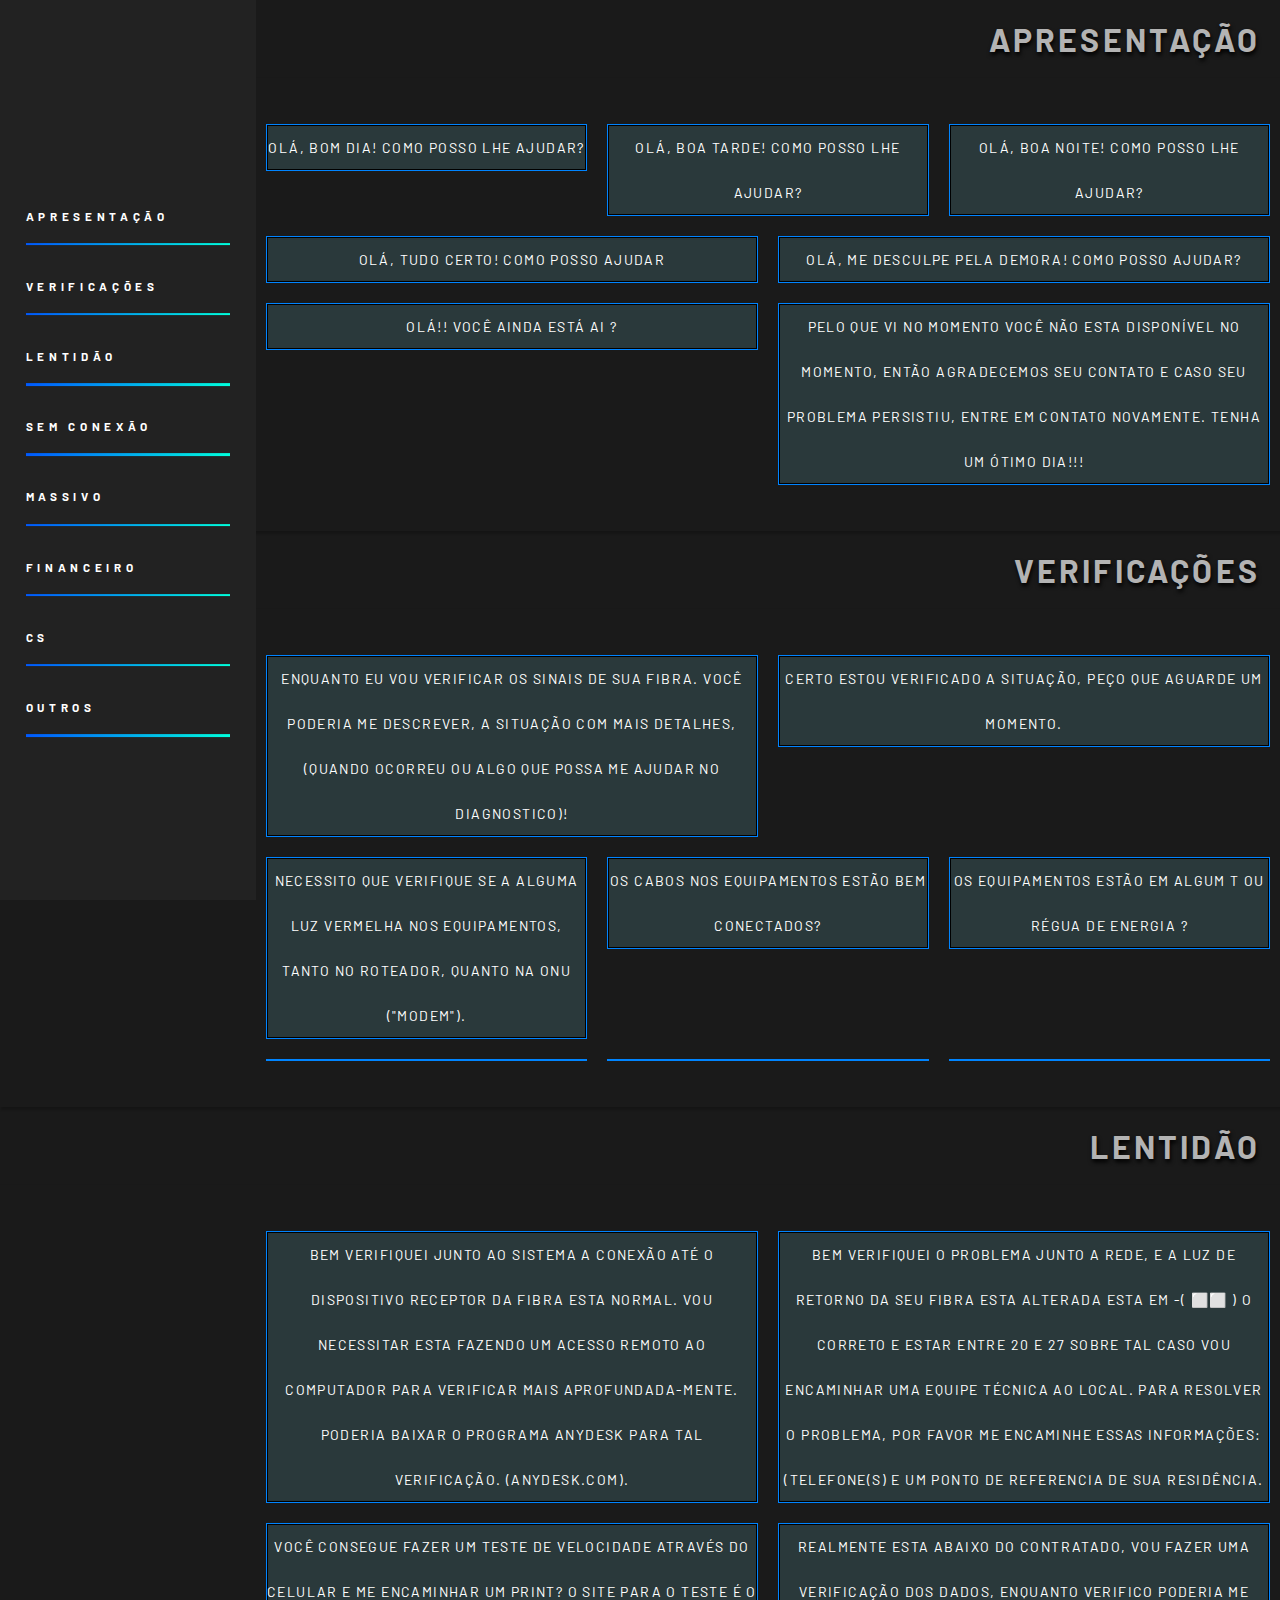
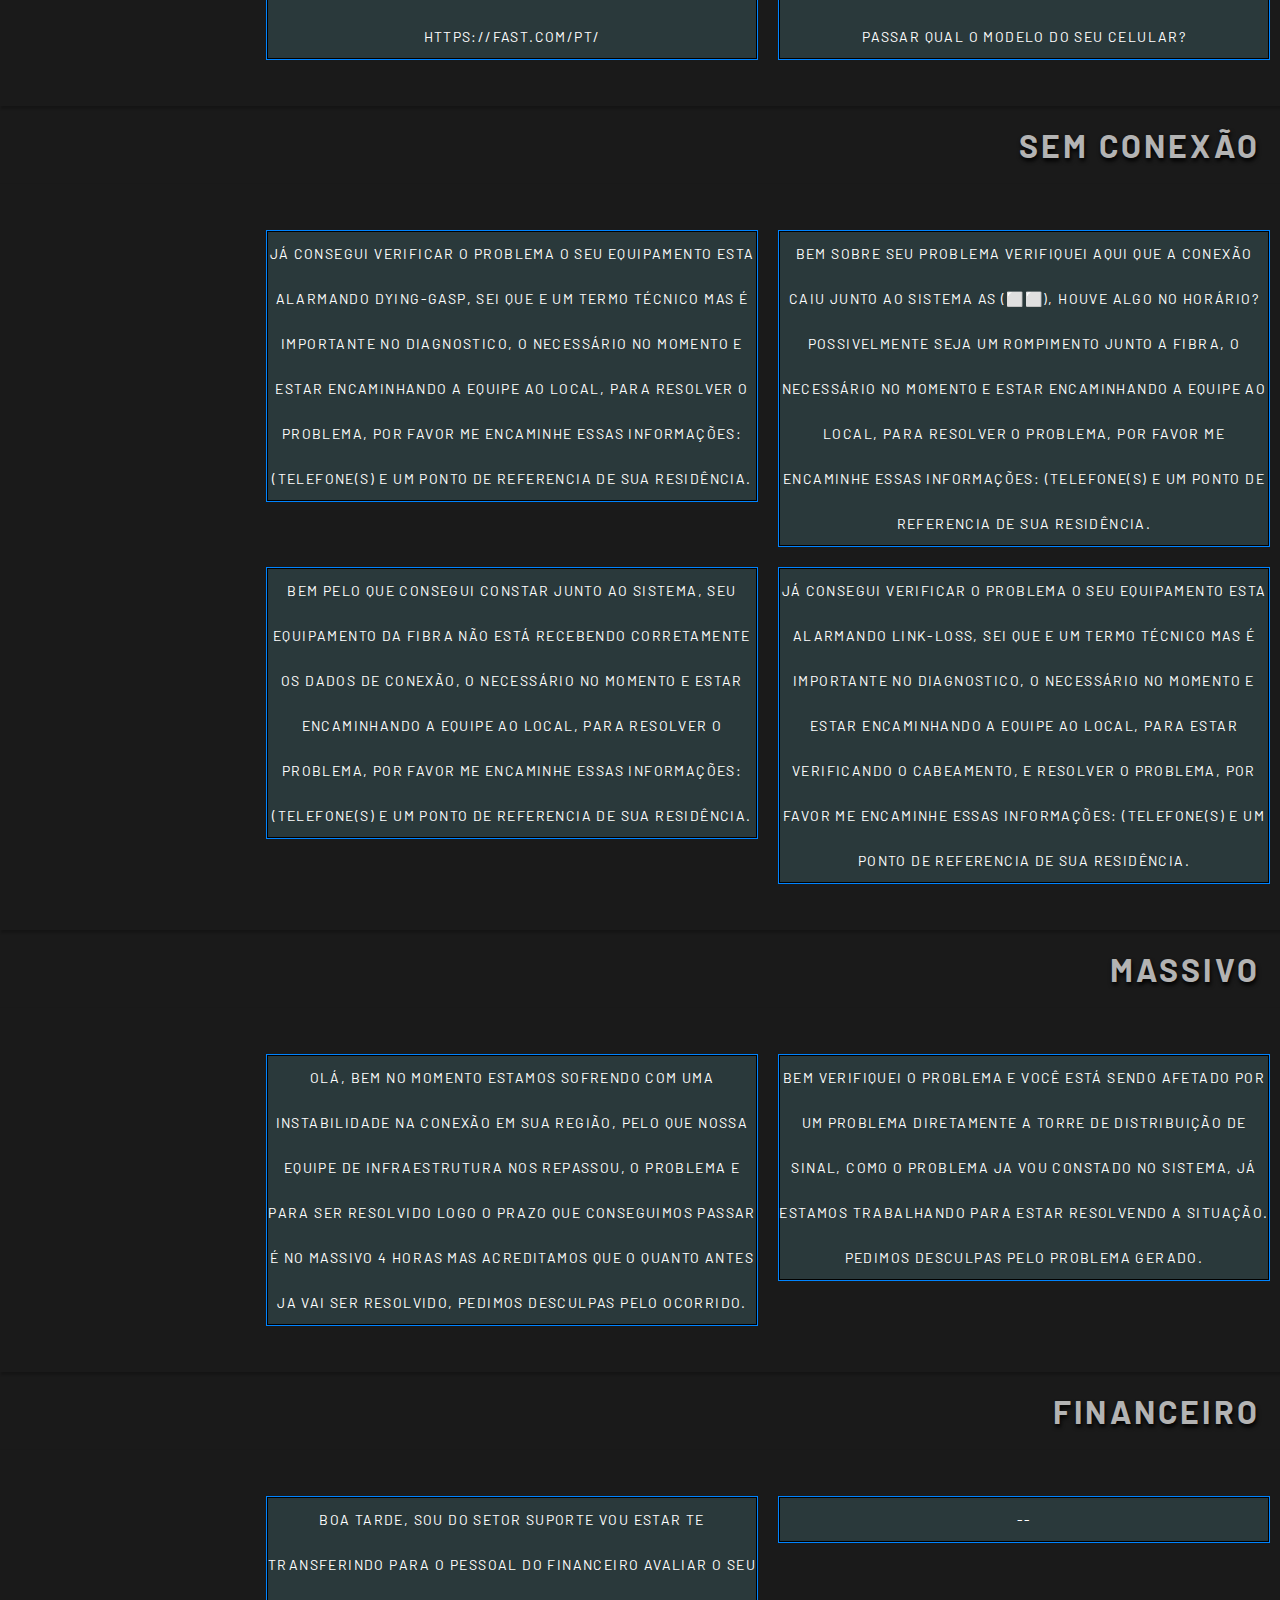
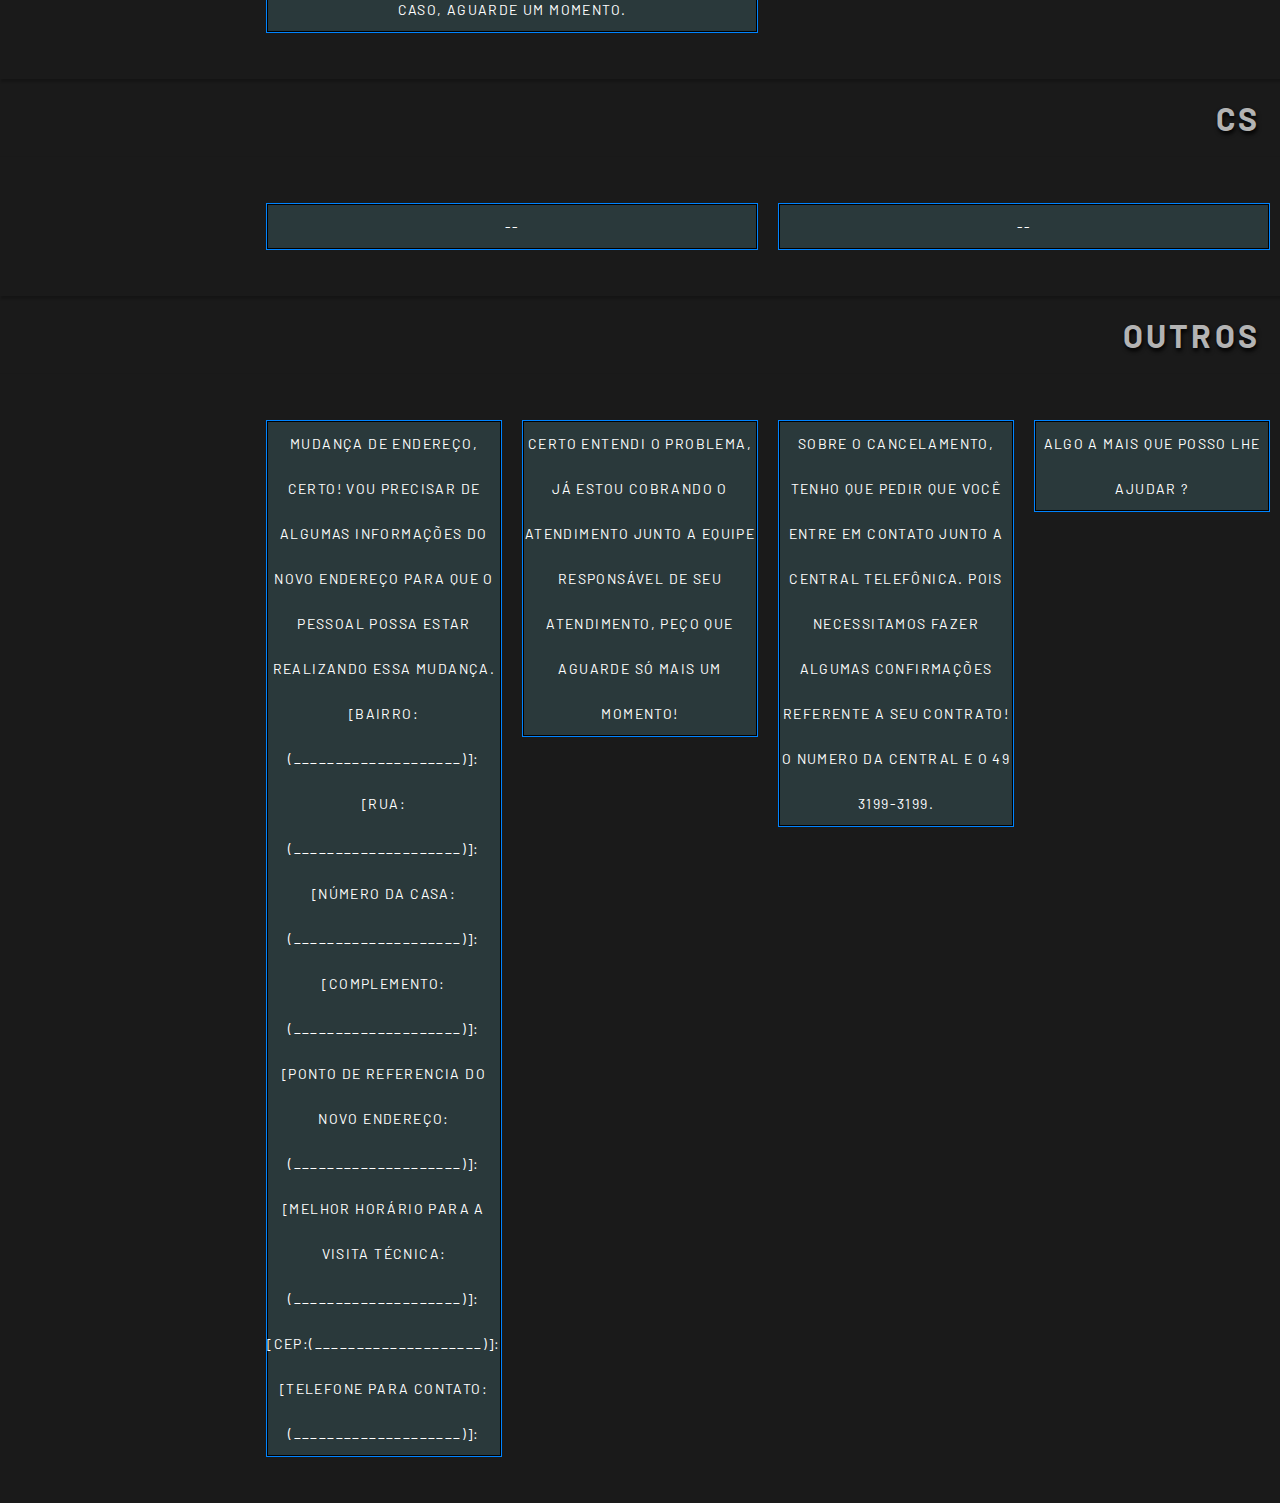
==== commit 62cd5d4d: "0.4.2" ====
--- a/index.html
+++ b/index.html
@@ -62,9 +62,9 @@
                 <a href="#" class="button1 btn effect01"><span>Os equipamentos estão em algum T ou régua de energia ? </span></a>
             </div>
             <div class="container">
-                <a href="#" class="button1 btn effect01"><span>Necessito que verifique se a alguma luz vermelha nos equipamentos, tanto no roteador, quanto na ONU ("Modem"). </span></a>
-                <a href="#" class="button1 btn effect01"><span>Os cabos nos equipamentos estão bem conectados? </span></a>
-                <a href="#" class="button1 btn effect01"><span>Certo sobre tal questão acredito que seja um situação, junto ao seu roteador. Vou necessitar fazer algumas verificações, mais específicas. </span></a>
+                <a href="#" class="button1 btn effect01"><span> </span></a>
+                <a href="#" class="button1 btn effect01"><span> </span></a>
+                <a href="#" class="button1 btn effect01"><span> </span></a>
             </div>
           </div>
         </section>
@@ -159,10 +159,5 @@
                 </div>
             </div>
         </section>
-        <div class="quemfez">
-            <h3>Criado e Mantido por BERNARDO RODRIGUES</h3>
-            <p>Instagram: <span>@bernard_rdrs</span></p>
-            <p>Twitter: <span>@benrdrs</span></p>
-        </div>
 </body>
 </html>